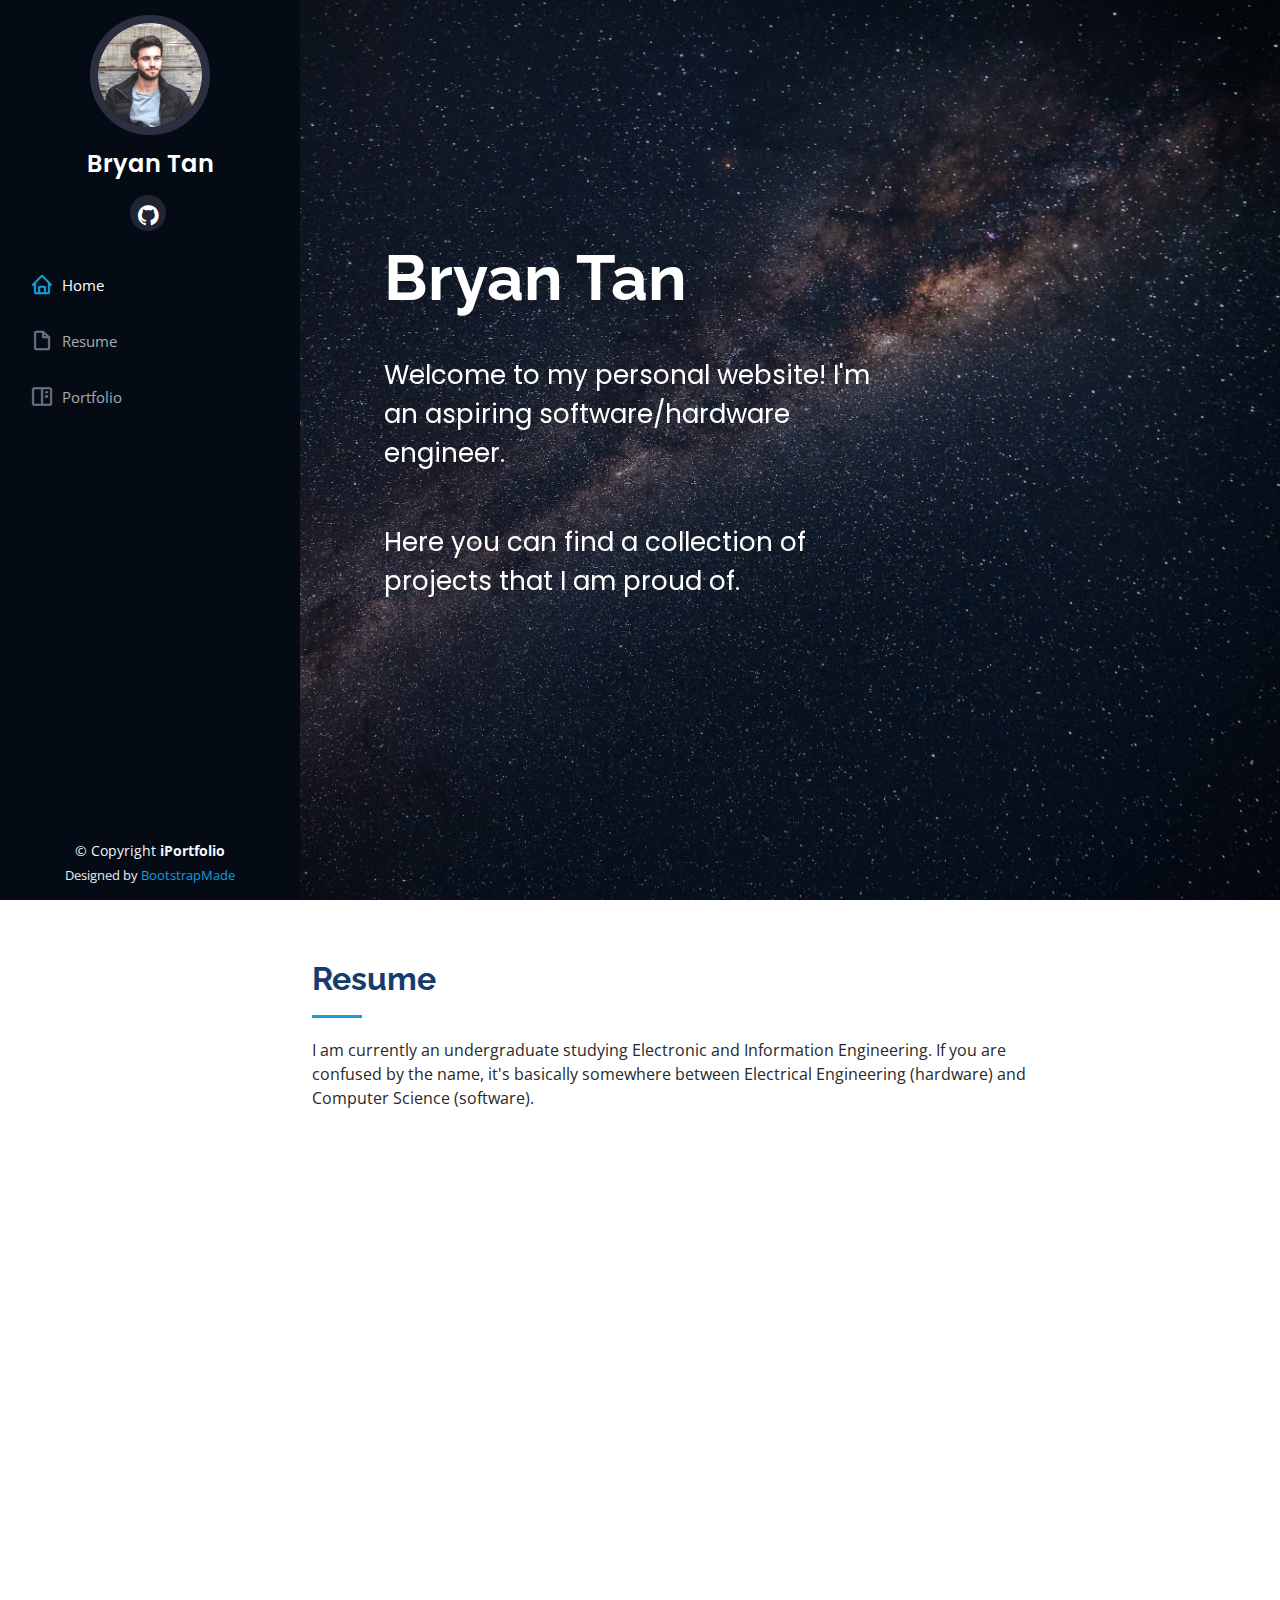
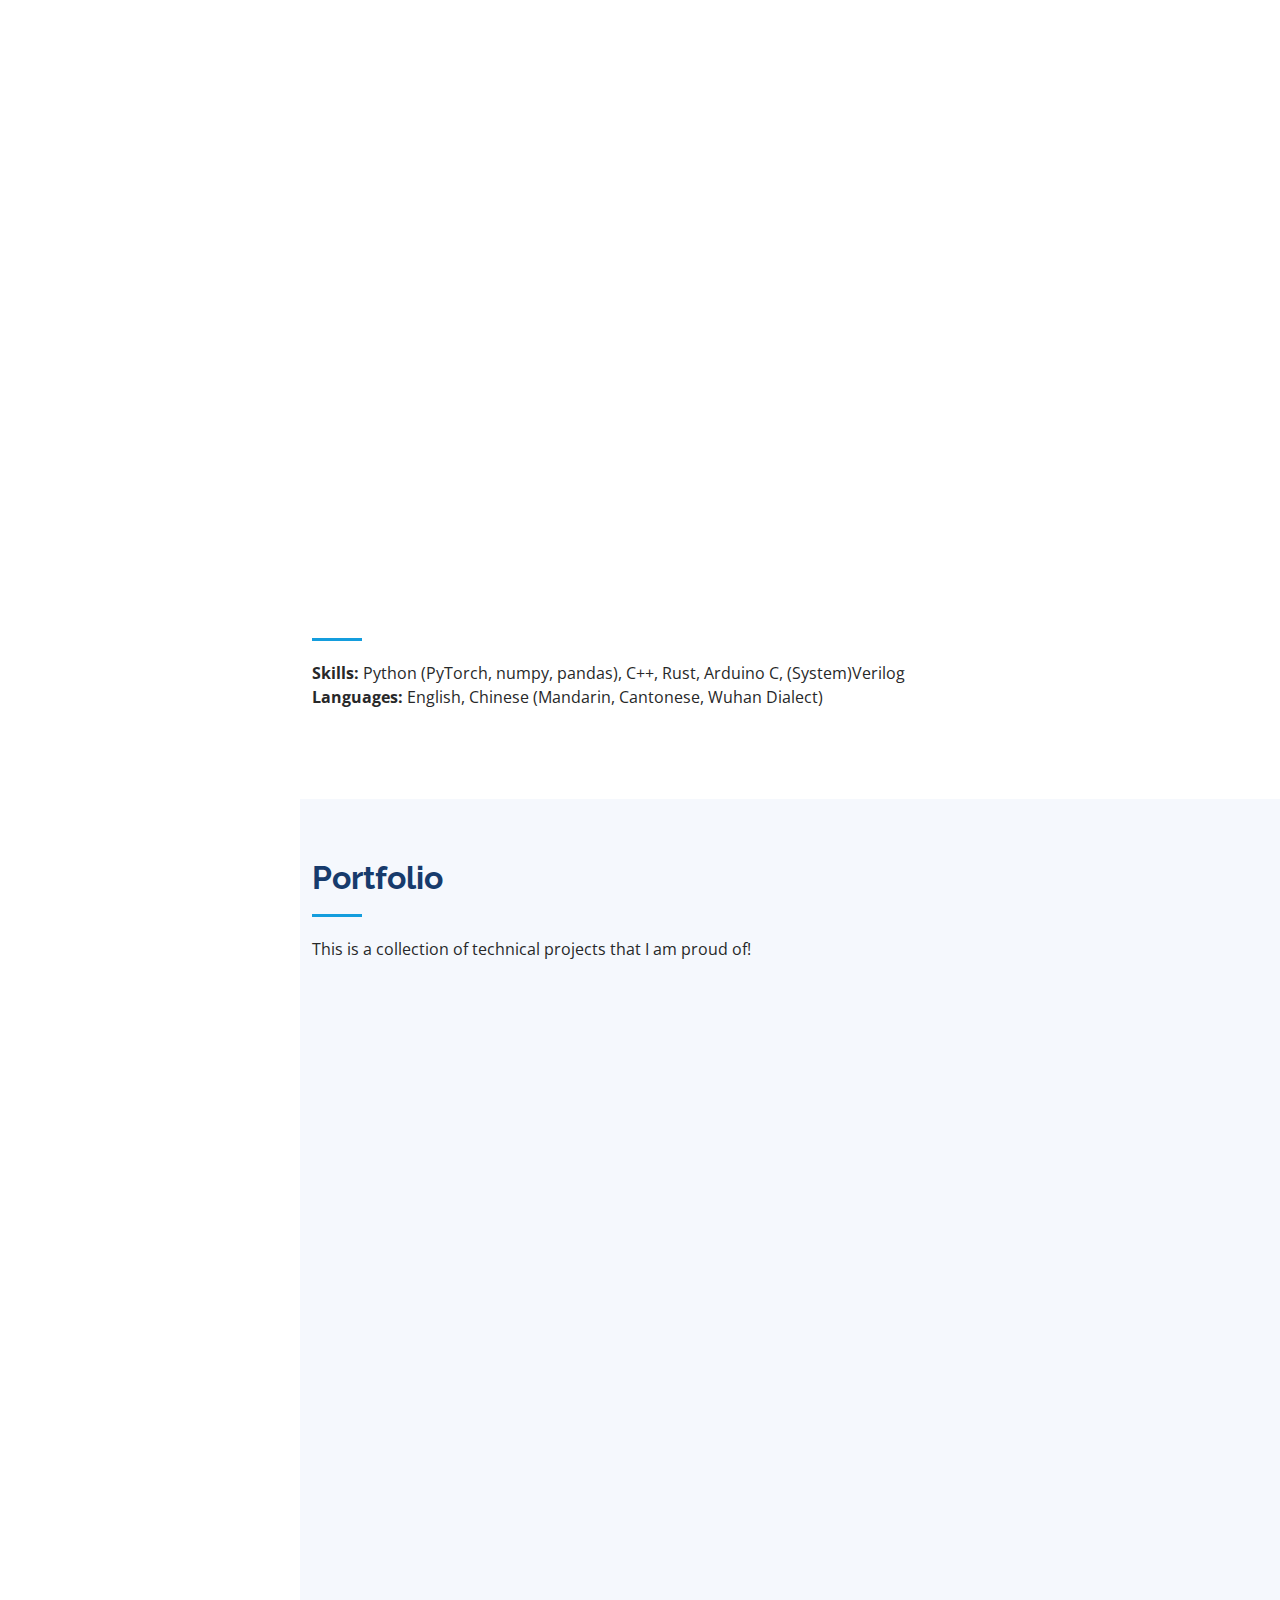
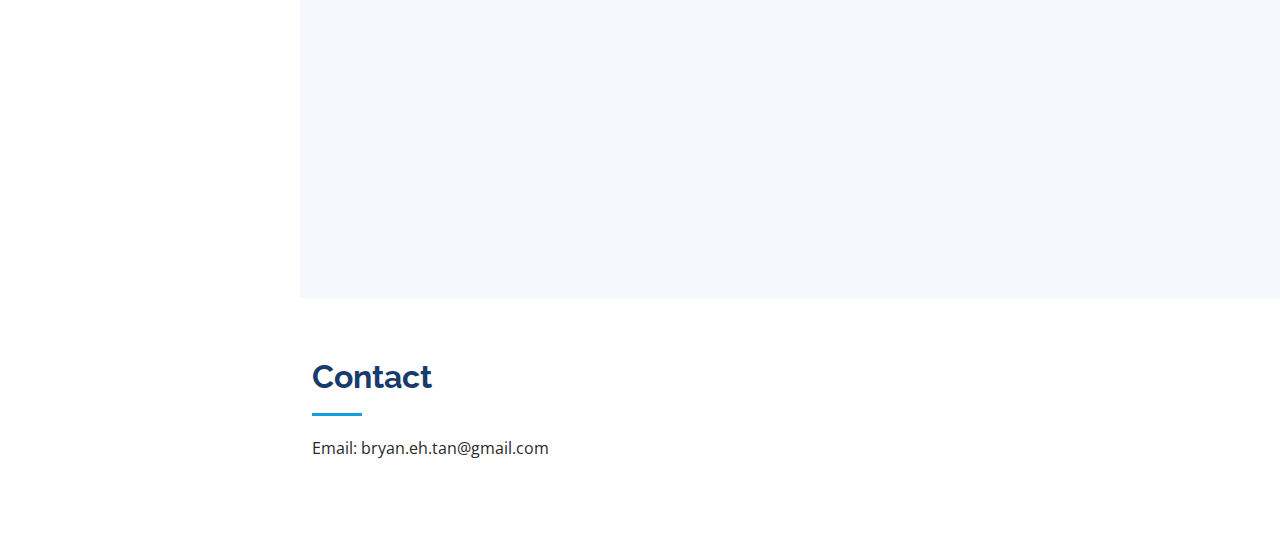
==== index.html @ 3ffadadb "add contacts section" ====
<!DOCTYPE html>
<html lang="en">

<head>
  <meta charset="utf-8">
  <meta content="width=device-width, initial-scale=1.0" name="viewport">

  <title>Bryan Tan</title>
  <meta content="" name="description">
  <meta content="" name="keywords">

  <!-- Favicons -->
  <link href="assets/img/favicon.png" rel="icon">
  <link href="assets/img/apple-touch-icon.png" rel="apple-touch-icon">

  <!-- Google Fonts -->
  <link href="https://fonts.googleapis.com/css?family=Open+Sans:300,300i,400,400i,600,600i,700,700i|Raleway:300,300i,400,400i,500,500i,600,600i,700,700i|Poppins:300,300i,400,400i,500,500i,600,600i,700,700i" rel="stylesheet">
  <link rel="stylesheet" href="https://cdnjs.cloudflare.com/ajax/libs/font-awesome/4.7.0/css/font-awesome.min.css">

  <!-- Vendor CSS Files -->
  <link href="assets/vendor/aos/aos.css" rel="stylesheet">
  <link href="assets/vendor/bootstrap/css/bootstrap.min.css" rel="stylesheet">
  <link href="assets/vendor/bootstrap-icons/bootstrap-icons.css" rel="stylesheet">
  <link href="assets/vendor/boxicons/css/boxicons.min.css" rel="stylesheet">
  <link href="assets/vendor/glightbox/css/glightbox.min.css" rel="stylesheet">
  <link href="assets/vendor/swiper/swiper-bundle.min.css" rel="stylesheet">

  <!-- Template Main CSS File -->
  <link href="assets/css/style.css" rel="stylesheet">

  <!-- =======================================================
  * Template Name: iPortfolio
  * Updated: Mar 10 2023 with Bootstrap v5.2.3
  * Template URL: https://bootstrapmade.com/iportfolio-bootstrap-portfolio-websites-template/
  * Author: BootstrapMade.com
  * License: https://bootstrapmade.com/license/
  ======================================================== -->
</head>

<body>

  <!-- ======= Mobile nav toggle button ======= -->
  <i class="bi bi-list mobile-nav-toggle d-xl-none"></i>

  <!-- ======= Header ======= -->
  <header id="header">
    <div class="d-flex flex-column">

      <div class="profile">
        <img src="assets/img/profile-img.jpg" alt="" class="img-fluid rounded-circle">
        <h1 class="text-light"><a href="index.html">Bryan Tan</a></h1>
        <div class="social-links mt-3 text-center">
          <a href="#" class="linkedin"><i class="fa fa-github" style="font-size:24px"></i></i></a>
        </div>
      </div>

      <nav id="navbar" class="nav-menu navbar">
        <ul>
          <li><a href="#hero" class="nav-link scrollto active"><i class="bx bx-home"></i> <span>Home</span></a></li>
          <!-- <li><a href="#about" class="nav-link scrollto"><i class="bx bx-user"></i> <span>About</span></a></li> -->
          <li><a href="#resume" class="nav-link scrollto"><i class="bx bx-file-blank"></i> <span>Resume</span></a></li>
          <li><a href="#portfolio" class="nav-link scrollto"><i class="bx bx-book-content"></i> <span>Portfolio</span></a></li>
          <!-- <li><a href="#services" class="nav-link scrollto"><i class="bx bx-server"></i> <span>Services</span></a></li>
          <li><a href="#contact" class="nav-link scrollto"><i class="bx bx-envelope"></i> <span>Contact</span></a></li> -->
        </ul>
      </nav><!-- .nav-menu -->
    </div>
  </header><!-- End Header -->

  <!-- ======= Hero Section ======= -->
  <section id="hero" class="d-flex flex-column justify-content-center align-items-center">
    <div class="hero-container hcont" data-aos="fade-in">
      <h1>Bryan Tan</h1>
      
      <p></p>
      <p>Welcome to my personal website! I'm an aspiring software/hardware engineer.</p>
      <p>Here you can find a collection of projects that I am proud of.</p>
    </div>
  </section><!-- End Hero -->

  <main id="main">

    <!-- ======= Resume Section ======= -->
    <section id="resume" class="resume">
      <div class="container">

        <div class="section-title">
          <h2>Resume</h2>
          <p>I am currently an undergraduate studying Electronic and Information Engineering. If you are confused by the name, it's basically somewhere between Electrical Engineering (hardware) and Computer Science (software).</p>
        </div>

        <div class="row">
          <div class="col-lg-6" data-aos="fade-up">
            <!-- <h3 class="resume-title">Summary</h3>
            <div class="resume-item pb-0">
              <h4>Bryan Tan</h4>
              <p><em>Innovative and deadline-driven Graphic Designer with 3+ years of experience designing and developing user-centered digital/print marketing material from initial concept to final, polished deliverable.</em></p>
              <ul>
                <li>Portland par 127,Orlando, FL</li>
                <li>(123) 456-7891</li>
                <li>alice.barkley@example.com</li>
              </ul>
            </div> -->

            <h3 class="resume-title">Education</h3>
            <div class="resume-item">
              <h4>Electronic and Information Engineering (MEng)</h4>
              <h5>Oct 2020 - Jun 2024</h5>
              <p><em>Imperial College London, UK</em></p>
              <p><b>Academic</b></p>
              <p>Top 5% of cohort in Year 1 and Year 2, recipient of Dean's List Award.</p>
              <p>I work as a teaching assistant for the following modules: Compilers, Intro to C++ and first year Mathematics</p>
              <p>Modules I enjoyed:</p>
              <ul>
                <li>Digital Systems Design - building custom hardware accelerators on FPGA</li>
                <li>Distributed Algorithms - implementing and modelling consensus algorithms</li>
                <li>Advanced Computer Architecture - topics include OOO execution, superscalar, GPU designs</li>
                <li>Intro to Machine Learning - the mathematical foundations of different ML models from linear regression to MLP</li>
                <li>Spanish, Japanese - beginner level courses</li>
              </ul>
              <p><b>Extracurricular</b></p>
              <p><u>Imperial Formula Racing:</u></p>
              <ul><li>writing microcontroller software for our Formula SAE Electric car</li></ul>
              <p><u>Imperial Investment Society:</u></p>
              <ul><li>researching and implementing systematic trading strategies</li></ul>
              <p><u>Imperial College Wind Band:</u>     I play the clarinet!</p>             
              <p><u>Imperial College Medic's Badminton Team:</u>     I play men's doubles!</p>
            </div>
          </div>
          <div class="col-lg-6" data-aos="fade-up" data-aos-delay="100">
            <h3 class="resume-title">Professional Experience</h3>
            <div class="resume-item">
              <h4>Full Stack Engineer</h4>
              <h5>Apr 2023 - Present</h5>
              <p><em>Terra Enabling Developers Ltd, London, UK</em></p>
              <p>I am currently completing a 6-month industrial placement at Terra  (YC W21) - a tech startup with the mission of powering applications using health and fitness data from wearable devices</p>
              <ul>
                <li>Optimising Bluetooth real-time streaming functionality of the <a href="https://docs.tryterra.co/docs/using-the-websocket-api">mobile SDK product line</a></li>
                <li>Revamping customer support system, using LLMs to analyse conversations and generate insights</li>
              </ul>
            </div>
            <div class="resume-item">
              <h4>Mathematical Hardware Intern</h4>
              <h5>Jun 2022 - Sept 2022</h5>
              <p><em>Intel Corp, California, USA</em></p>
              <p>Worked as part of the Numerical Systems Division - an internal research and design consultancy for computer arithmetic hardware.</p>
              <ul>
                <li>Researching techniques for <a href="https://arxiv.org/abs/2204.11478">Automated Datapath (RTL) Optimisation using e-graphs</a>, building on an internal tool</li>
                <li>Optimised term-rewriting algorithm – selectively apply rewrites using heuristics to limit design space exploration, enabling larger designs to be optimised before timing out</li>
                <li>Devised a novel way to generate the ‘closest’ design between two functionally equivalent RTLs using e-graphs, assisted in formal verification problems deemed inconclusive by vendor tools</li>
                <li>There is a planned publication and patent application for the last project!</li>
              </ul>
            </div>
          </div>
        </div>
        <div class="section-title">
          <h2></h2>
          <p><b>Skills:</b> Python (PyTorch, numpy, pandas), C++, Rust, Arduino C, (System)Verilog</p>
          <p> </p>
          <p><b>Languages:</b> English, Chinese (Mandarin, Cantonese, Wuhan Dialect)</p>
        </div>

      </div>
    </section><!-- End Resume Section -->

    <!-- ======= Portfolio Section ======= -->
    <section id="portfolio" class="portfolio section-bg">
      <div class="container">

        <div class="section-title">
          <h2>Portfolio</h2>
          <p>This is a collection of technical projects that I am proud of!</p>
        </div>

        <div class="row" data-aos="fade-up">
          <div class="col-lg-12 d-flex justify-content-center">
            <ul id="portfolio-flters">
              <li data-filter="*" class="filter-active">All</li>
              <li data-filter=".filter-app">Software</li>
              <li data-filter=".filter-card">Hardware</li>
              <li data-filter=".filter-web">ML</li>
            </ul>
          </div>
        </div>

        <div class="row portfolio-container" data-aos="fade-up" data-aos-delay="100">

          <div class="col-lg-4 col-md-6 portfolio-item filter-app">
            <div class="portfolio-wrap">
              <img src="assets/img/portfolio/portfolio-1.webp" class="img-fluid" alt="">
              <div class="portfolio-links">
                <a href="portfolio-details.html" title="More Details"><i class="bx bx-link"></i></a>
              </div>
            </div>
          </div>

          <div class="col-lg-4 col-md-6 portfolio-item filter-web">
            <div class="portfolio-wrap">
              <img src="assets/img/portfolio/portfolio-2.jpg" class="img-fluid" alt="">
              <div class="portfolio-links">
                <a href="assets/img/portfolio/portfolio-2.jpg" data-gallery="portfolioGallery" class="portfolio-lightbox" title="Web 3"><i class="bx bx-plus"></i></a>
                <a href="portfolio-details.html" title="More Details"><i class="bx bx-link"></i></a>
              </div>
            </div>
          </div>

          <div class="col-lg-4 col-md-6 portfolio-item filter-app">
            <div class="portfolio-wrap">
              <img src="assets/img/portfolio/portfolio-3.jpg" class="img-fluid" alt="">
              <div class="portfolio-links">
                <a href="assets/img/portfolio/portfolio-3.jpg" data-gallery="portfolioGallery" class="portfolio-lightbox" title="App 2"><i class="bx bx-plus"></i></a>
                <a href="portfolio-details.html" title="More Details"><i class="bx bx-link"></i></a>
              </div>
            </div>
          </div>

          <div class="col-lg-4 col-md-6 portfolio-item filter-card">
            <div class="portfolio-wrap">
              <img src="assets/img/portfolio/portfolio-4.jpg" class="img-fluid" alt="">
              <div class="portfolio-links">
                <a href="assets/img/portfolio/portfolio-4.jpg" data-gallery="portfolioGallery" class="portfolio-lightbox" title="Card 2"><i class="bx bx-plus"></i></a>
                <a href="portfolio-details.html" title="More Details"><i class="bx bx-link"></i></a>
              </div>
            </div>
          </div>

          <div class="col-lg-4 col-md-6 portfolio-item filter-web">
            <div class="portfolio-wrap">
              <img src="assets/img/portfolio/portfolio-5.jpg" class="img-fluid" alt="">
              <div class="portfolio-links">
                <a href="assets/img/portfolio/portfolio-5.jpg" data-gallery="portfolioGallery" class="portfolio-lightbox" title="Web 2"><i class="bx bx-plus"></i></a>
                <a href="portfolio-details.html" title="More Details"><i class="bx bx-link"></i></a>
              </div>
            </div>
          </div>

          <div class="col-lg-4 col-md-6 portfolio-item filter-app">
            <div class="portfolio-wrap">
              <img src="assets/img/portfolio/portfolio-6.jpg" class="img-fluid" alt="">
              <div class="portfolio-links">
                <a href="assets/img/portfolio/portfolio-6.jpg" data-gallery="portfolioGallery" class="portfolio-lightbox" title="App 3"><i class="bx bx-plus"></i></a>
                <a href="portfolio-details.html" title="More Details"><i class="bx bx-link"></i></a>
              </div>
            </div>
          </div>

          <div class="col-lg-4 col-md-6 portfolio-item filter-card">
            <div class="portfolio-wrap">
              <img src="assets/img/portfolio/portfolio-7.jpg" class="img-fluid" alt="">
              <div class="portfolio-links">
                <a href="assets/img/portfolio/portfolio-7.jpg" data-gallery="portfolioGallery" class="portfolio-lightbox" title="Card 1"><i class="bx bx-plus"></i></a>
                <a href="portfolio-details.html" title="More Details"><i class="bx bx-link"></i></a>
              </div>
            </div>
          </div>

          <div class="col-lg-4 col-md-6 portfolio-item filter-card">
            <div class="portfolio-wrap">
              <img src="assets/img/portfolio/portfolio-8.jpg" class="img-fluid" alt="">
              <div class="portfolio-links">
                <a href="assets/img/portfolio/portfolio-8.jpg" data-gallery="portfolioGallery" class="portfolio-lightbox" title="Card 3"><i class="bx bx-plus"></i></a>
                <a href="portfolio-details.html" title="More Details"><i class="bx bx-link"></i></a>
              </div>
            </div>
          </div>

          <div class="col-lg-4 col-md-6 portfolio-item filter-web">
            <div class="portfolio-wrap">
              <img src="assets/img/portfolio/portfolio-9.jpg" class="img-fluid" alt="">
              <div class="portfolio-links">
                <a href="assets/img/portfolio/portfolio-9.jpg" data-gallery="portfolioGallery" class="portfolio-lightbox" title="Web 3"><i class="bx bx-plus"></i></a>
                <a href="portfolio-details.html" title="More Details"><i class="bx bx-link"></i></a>
              </div>
            </div>
          </div>

        </div>

      </div>
    </section><!-- End Portfolio Section -->

    <!-- ======= Resume Section ======= -->
    <section id="resume" class="resume">
      <div class="container">

        <div class="section-title">
          <h2>Contact</h2>
          <p>Email: bryan.eh.tan@gmail.com</p>
        </div>

      </div>
    </section><!-- End Resume Section -->

  <!-- ======= Footer ======= -->
  <footer id="footer">
    <div class="container">
      <div class="copyright">
        &copy; Copyright <strong><span>iPortfolio</span></strong>
      </div>
      <div class="credits">
        <!-- All the links in the footer should remain intact. -->
        <!-- You can delete the links only if you purchased the pro version. -->
        <!-- Licensing information: https://bootstrapmade.com/license/ -->
        <!-- Purchase the pro version with working PHP/AJAX contact form: https://bootstrapmade.com/iportfolio-bootstrap-portfolio-websites-template/ -->
        Designed by <a href="https://bootstrapmade.com/">BootstrapMade</a>
      </div>
    </div>
  </footer><!-- End  Footer -->

  <a href="#" class="back-to-top d-flex align-items-center justify-content-center"><i class="bi bi-arrow-up-short"></i></a>

  <!-- Vendor JS Files -->
  <script src="assets/vendor/purecounter/purecounter_vanilla.js"></script>
  <script src="assets/vendor/aos/aos.js"></script>
  <script src="assets/vendor/bootstrap/js/bootstrap.bundle.min.js"></script>
  <script src="assets/vendor/glightbox/js/glightbox.min.js"></script>
  <script src="assets/vendor/isotope-layout/isotope.pkgd.min.js"></script>
  <script src="assets/vendor/swiper/swiper-bundle.min.js"></script>
  <script src="assets/vendor/typed.js/typed.min.js"></script>
  <script src="assets/vendor/waypoints/noframework.waypoints.js"></script>
  <script src="assets/vendor/php-email-form/validate.js"></script>

  <!-- Template Main JS File -->
  <script src="assets/js/main.js"></script>

</body>

</html>
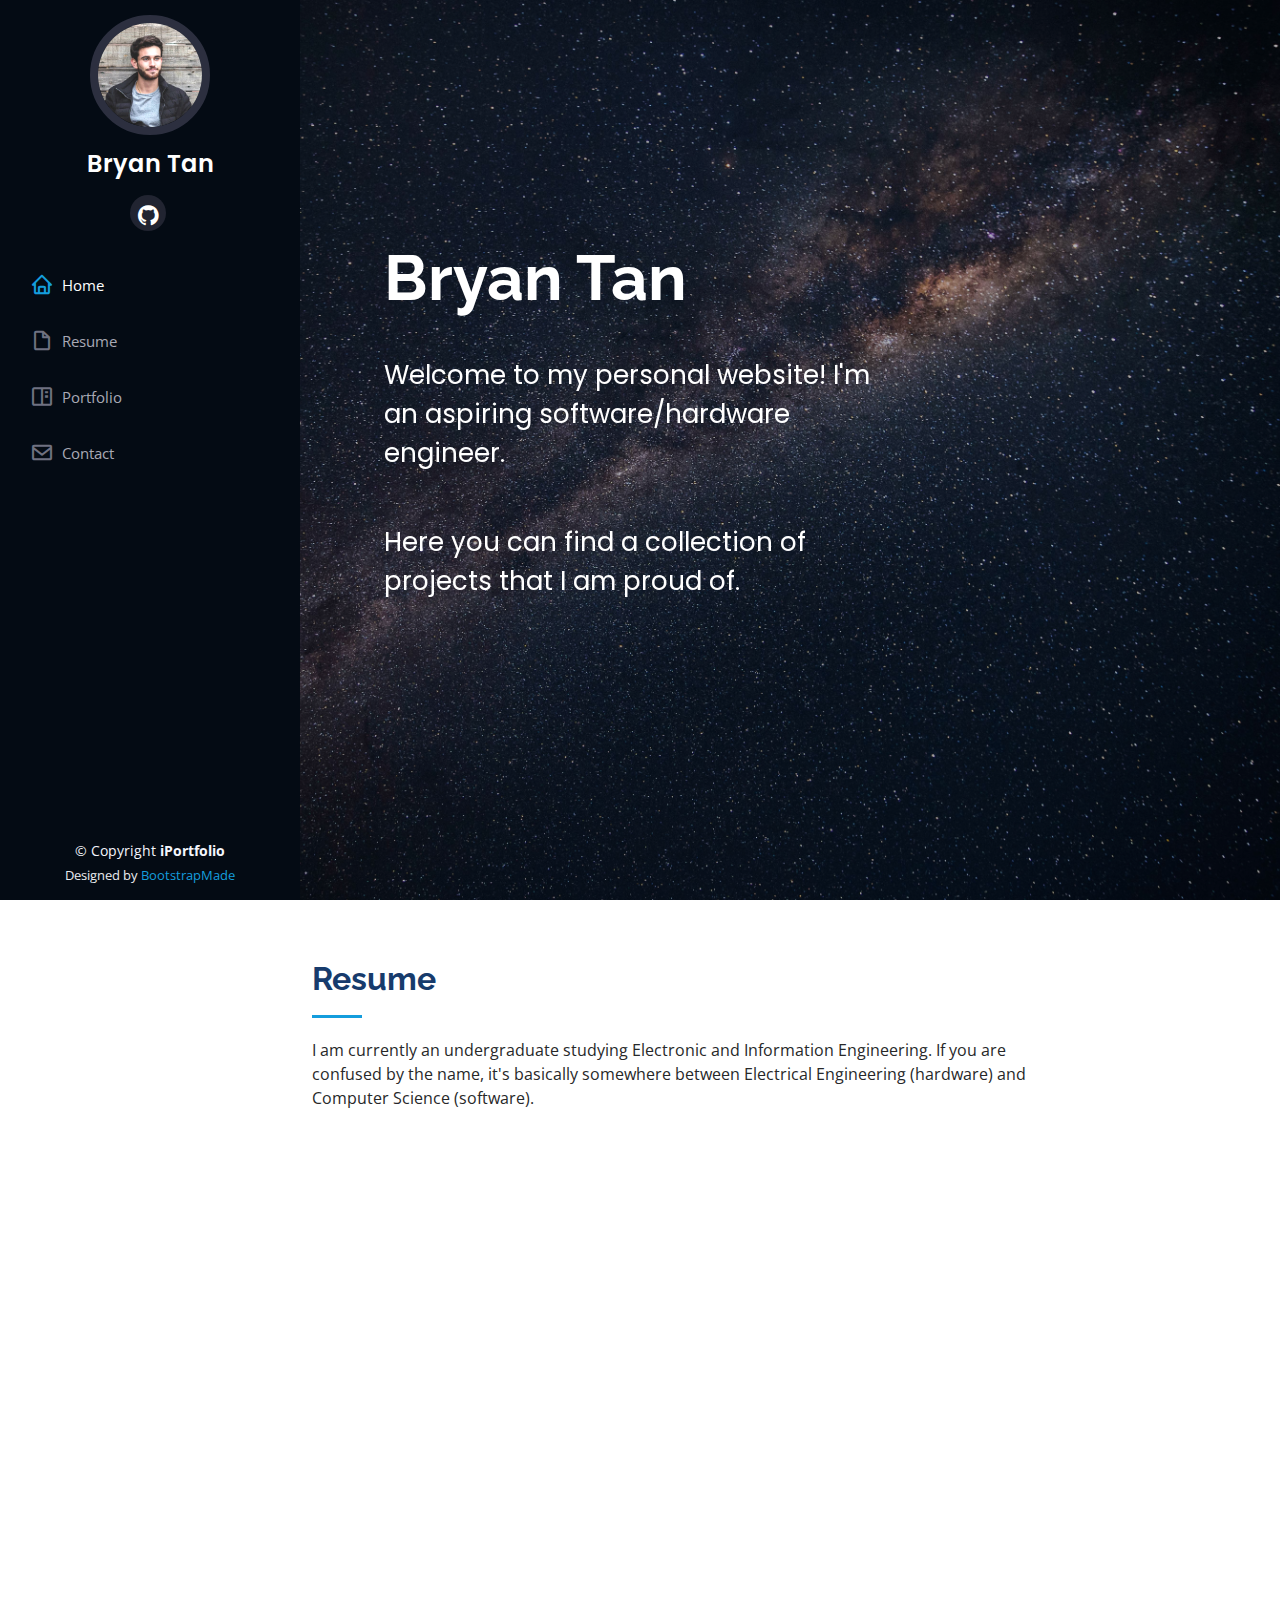
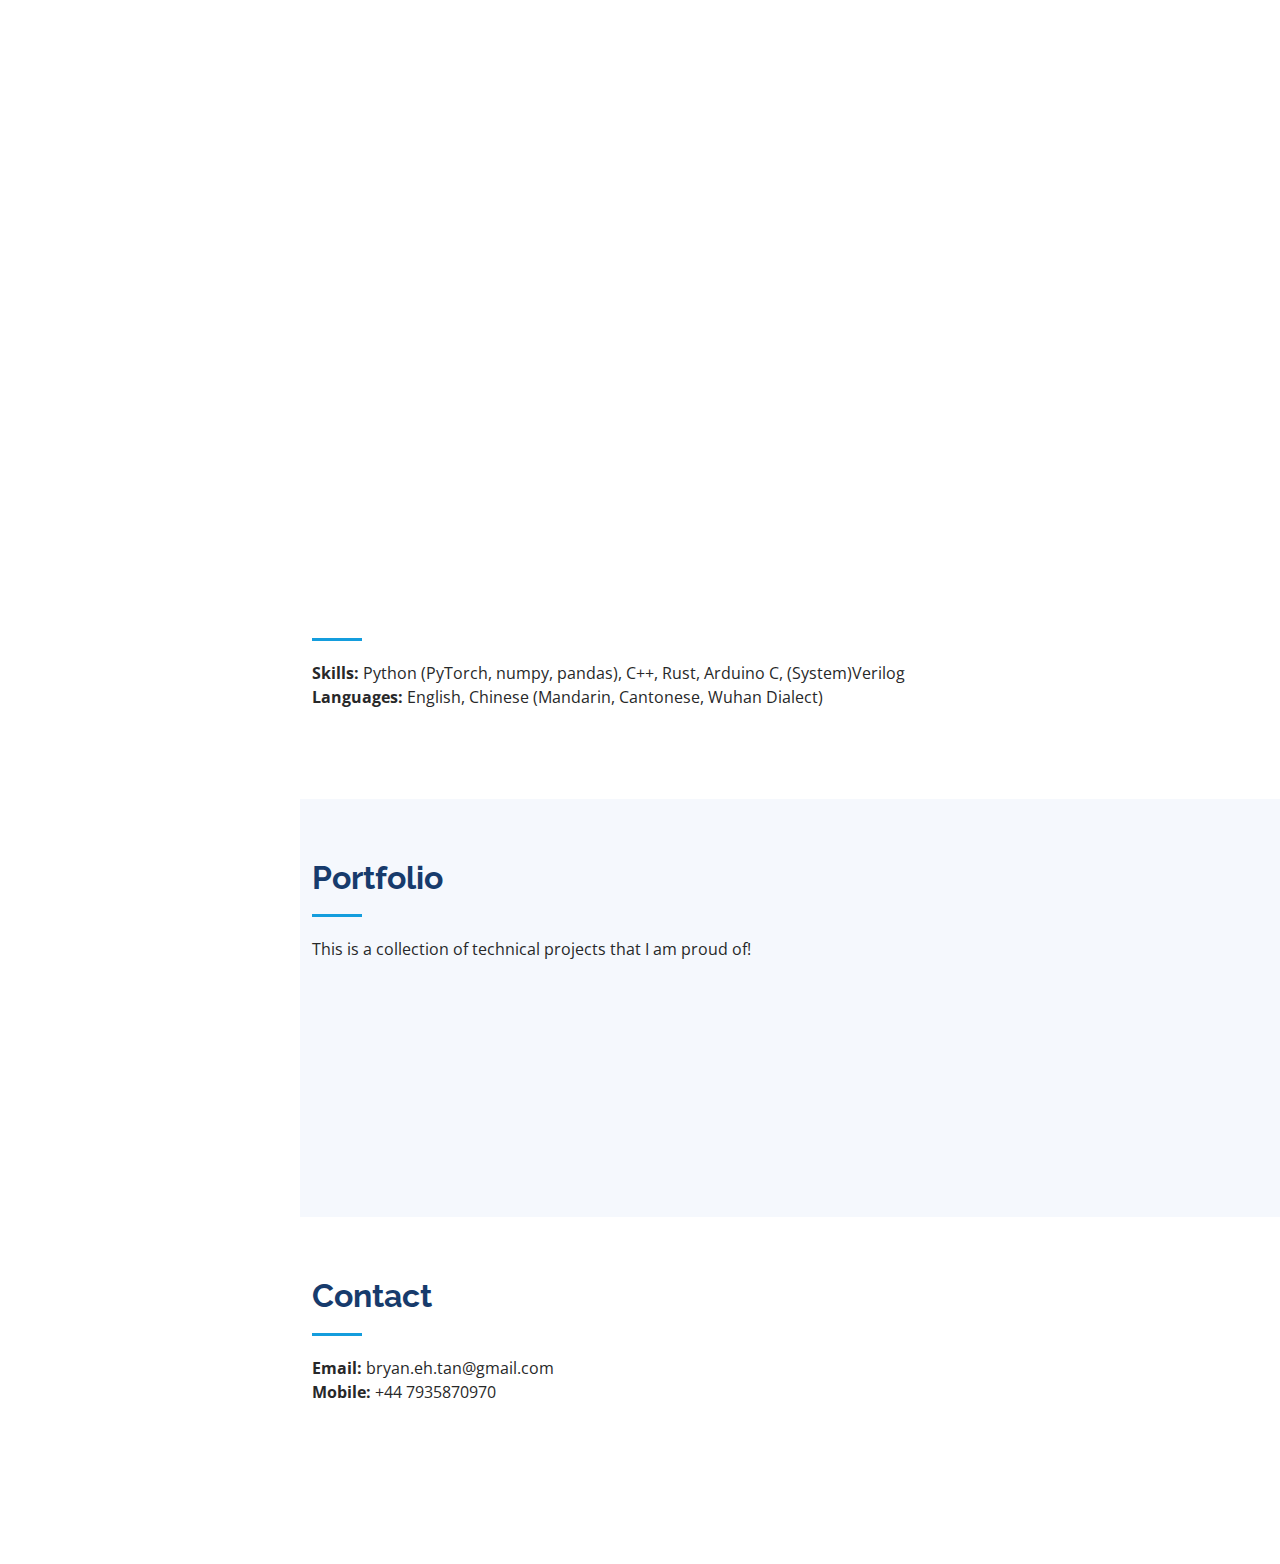
==== commit e44157bf: "added github repo cards" ====
--- a/index.html
+++ b/index.html
@@ -60,8 +60,8 @@
           <!-- <li><a href="#about" class="nav-link scrollto"><i class="bx bx-user"></i> <span>About</span></a></li> -->
           <li><a href="#resume" class="nav-link scrollto"><i class="bx bx-file-blank"></i> <span>Resume</span></a></li>
           <li><a href="#portfolio" class="nav-link scrollto"><i class="bx bx-book-content"></i> <span>Portfolio</span></a></li>
-          <!-- <li><a href="#services" class="nav-link scrollto"><i class="bx bx-server"></i> <span>Services</span></a></li>
-          <li><a href="#contact" class="nav-link scrollto"><i class="bx bx-envelope"></i> <span>Contact</span></a></li> -->
+          <!-- <li><a href="#services" class="nav-link scrollto"><i class="bx bx-server"></i> <span>Services</span></a></li> -->
+          <li><a href="#contact" class="nav-link scrollto"><i class="bx bx-envelope"></i> <span>Contact</span></a></li>
         </ul>
       </nav><!-- .nav-menu -->
     </div>
@@ -187,90 +187,49 @@
 
           <div class="col-lg-4 col-md-6 portfolio-item filter-app">
             <div class="portfolio-wrap">
-              <img src="assets/img/portfolio/portfolio-1.webp" class="img-fluid" alt="">
-              <div class="portfolio-links">
-                <a href="portfolio-details.html" title="More Details"><i class="bx bx-link"></i></a>
-              </div>
-            </div>
-          </div>
-
+              <div class="repo-card" data-repo="bet20ICL/interpreters-c-compiler"></div>
+            </div>
+          </div>
+
+          <div class="col-lg-4 col-md-6 portfolio-item filter-app">
+            <div class="portfolio-wrap">
+              <div class="repo-card" data-repo="bet20ICL/Design-Project"></div>
+            </div>
+          </div>
+
+          <div class="col-lg-4 col-md-6 portfolio-item filter-app">
+            <div class="portfolio-wrap">
+              <div class="repo-card" data-repo="bet20ICL/issie-ui-upgrade"></div>
+            </div>
+          </div>
+
+          <div class="col-lg-4 col-md-6 portfolio-item filter-app">
+            <div class="portfolio-wrap">
+              <div class="repo-card" data-repo="bet20ICL/ddz"></div>
+            </div>
+          </div>
+          
           <div class="col-lg-4 col-md-6 portfolio-item filter-web">
             <div class="portfolio-wrap">
-              <img src="assets/img/portfolio/portfolio-2.jpg" class="img-fluid" alt="">
-              <div class="portfolio-links">
-                <a href="assets/img/portfolio/portfolio-2.jpg" data-gallery="portfolioGallery" class="portfolio-lightbox" title="Web 3"><i class="bx bx-plus"></i></a>
-                <a href="portfolio-details.html" title="More Details"><i class="bx bx-link"></i></a>
-              </div>
-            </div>
-          </div>
-
-          <div class="col-lg-4 col-md-6 portfolio-item filter-app">
-            <div class="portfolio-wrap">
-              <img src="assets/img/portfolio/portfolio-3.jpg" class="img-fluid" alt="">
-              <div class="portfolio-links">
-                <a href="assets/img/portfolio/portfolio-3.jpg" data-gallery="portfolioGallery" class="portfolio-lightbox" title="App 2"><i class="bx bx-plus"></i></a>
-                <a href="portfolio-details.html" title="More Details"><i class="bx bx-link"></i></a>
-              </div>
+              <div class="repo-card" data-repo="bet20ICL/cosine_CORDIC_accelerator"></div>
+            </div>
+          </div>
+
+          <div class="col-lg-4 col-md-6 portfolio-item filter-web">
+            <div class="portfolio-wrap">
+              <div class="repo-card" data-repo="bet20ICL/mips-core"></div>
             </div>
           </div>
 
           <div class="col-lg-4 col-md-6 portfolio-item filter-card">
             <div class="portfolio-wrap">
-              <img src="assets/img/portfolio/portfolio-4.jpg" class="img-fluid" alt="">
-              <div class="portfolio-links">
-                <a href="assets/img/portfolio/portfolio-4.jpg" data-gallery="portfolioGallery" class="portfolio-lightbox" title="Card 2"><i class="bx bx-plus"></i></a>
-                <a href="portfolio-details.html" title="More Details"><i class="bx bx-link"></i></a>
-              </div>
-            </div>
-          </div>
-
-          <div class="col-lg-4 col-md-6 portfolio-item filter-web">
-            <div class="portfolio-wrap">
-              <img src="assets/img/portfolio/portfolio-5.jpg" class="img-fluid" alt="">
-              <div class="portfolio-links">
-                <a href="assets/img/portfolio/portfolio-5.jpg" data-gallery="portfolioGallery" class="portfolio-lightbox" title="Web 2"><i class="bx bx-plus"></i></a>
-                <a href="portfolio-details.html" title="More Details"><i class="bx bx-link"></i></a>
-              </div>
-            </div>
-          </div>
-
-          <div class="col-lg-4 col-md-6 portfolio-item filter-app">
-            <div class="portfolio-wrap">
-              <img src="assets/img/portfolio/portfolio-6.jpg" class="img-fluid" alt="">
-              <div class="portfolio-links">
-                <a href="assets/img/portfolio/portfolio-6.jpg" data-gallery="portfolioGallery" class="portfolio-lightbox" title="App 3"><i class="bx bx-plus"></i></a>
-                <a href="portfolio-details.html" title="More Details"><i class="bx bx-link"></i></a>
-              </div>
+              <div class="repo-card" data-repo="dharmilshah99/DecisionTreeCoursework"></div>
             </div>
           </div>
 
           <div class="col-lg-4 col-md-6 portfolio-item filter-card">
             <div class="portfolio-wrap">
-              <img src="assets/img/portfolio/portfolio-7.jpg" class="img-fluid" alt="">
-              <div class="portfolio-links">
-                <a href="assets/img/portfolio/portfolio-7.jpg" data-gallery="portfolioGallery" class="portfolio-lightbox" title="Card 1"><i class="bx bx-plus"></i></a>
-                <a href="portfolio-details.html" title="More Details"><i class="bx bx-link"></i></a>
-              </div>
-            </div>
-          </div>
-
-          <div class="col-lg-4 col-md-6 portfolio-item filter-card">
-            <div class="portfolio-wrap">
-              <img src="assets/img/portfolio/portfolio-8.jpg" class="img-fluid" alt="">
-              <div class="portfolio-links">
-                <a href="assets/img/portfolio/portfolio-8.jpg" data-gallery="portfolioGallery" class="portfolio-lightbox" title="Card 3"><i class="bx bx-plus"></i></a>
-                <a href="portfolio-details.html" title="More Details"><i class="bx bx-link"></i></a>
-              </div>
-            </div>
-          </div>
-
-          <div class="col-lg-4 col-md-6 portfolio-item filter-web">
-            <div class="portfolio-wrap">
-              <img src="assets/img/portfolio/portfolio-9.jpg" class="img-fluid" alt="">
-              <div class="portfolio-links">
-                <a href="assets/img/portfolio/portfolio-9.jpg" data-gallery="portfolioGallery" class="portfolio-lightbox" title="Web 3"><i class="bx bx-plus"></i></a>
-                <a href="portfolio-details.html" title="More Details"><i class="bx bx-link"></i></a>
-              </div>
+              <div class="repo-card" data-repo="bet20ICL/Genetic-Blotto"></div>
             </div>
           </div>
 
@@ -279,17 +238,18 @@
       </div>
     </section><!-- End Portfolio Section -->
 
-    <!-- ======= Resume Section ======= -->
-    <section id="resume" class="resume">
+    <!-- ======= Contact Section ======= -->
+    <section id="contact" class="contact">
       <div class="container">
 
         <div class="section-title">
           <h2>Contact</h2>
-          <p>Email: bryan.eh.tan@gmail.com</p>
-        </div>
-
-      </div>
-    </section><!-- End Resume Section -->
+          <p><b>Email:</b> bryan.eh.tan@gmail.com</p>
+          <p><b>Mobile:</b> +44 7935870970</p>
+        </div>
+
+      </div>
+    </section><!-- End Contact Section -->
 
   <!-- ======= Footer ======= -->
   <footer id="footer">
@@ -323,6 +283,9 @@
   <!-- Template Main JS File -->
   <script src="assets/js/main.js"></script>
 
+
+  <script src="https://tarptaeya.github.io/repo-card/repo-card.js"></script>
+
 </body>
 
 </html>--- a/assets/css/style.css
+++ b/assets/css/style.css
@@ -557,13 +557,13 @@
 }
 
 .portfolio .portfolio-wrap {
-  transition: 0.3s;
+  /* transition: 0.3s; */
   position: relative;
   overflow: hidden;
   z-index: 1;
 }
 
-.portfolio .portfolio-wrap::before {
+/* .portfolio .portfolio-wrap::before {
   content: "";
   background: rgba(255, 255, 255, 0.5);
   position: absolute;
@@ -574,7 +574,7 @@
   transition: all ease-in-out 0.3s;
   z-index: 2;
   opacity: 0;
-}
+} */
 
 .portfolio .portfolio-wrap .portfolio-links {
   opacity: 1;
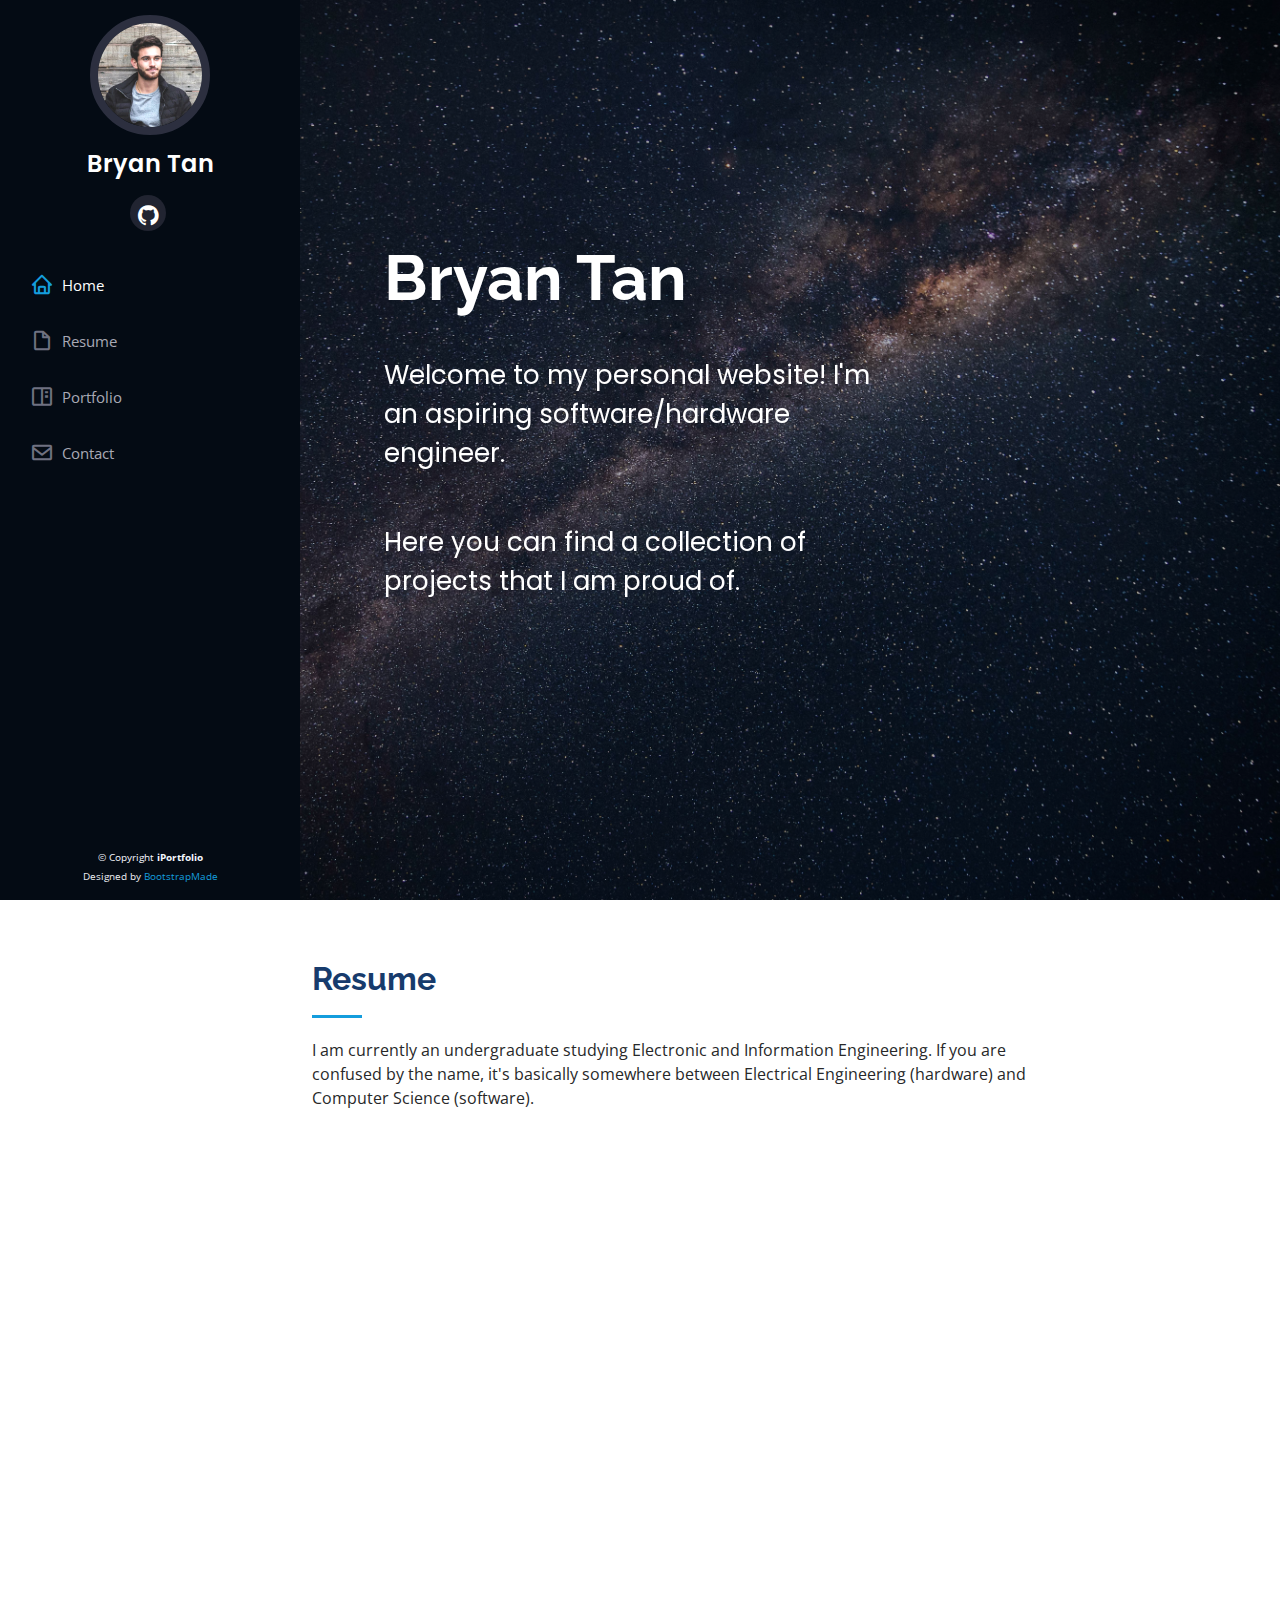
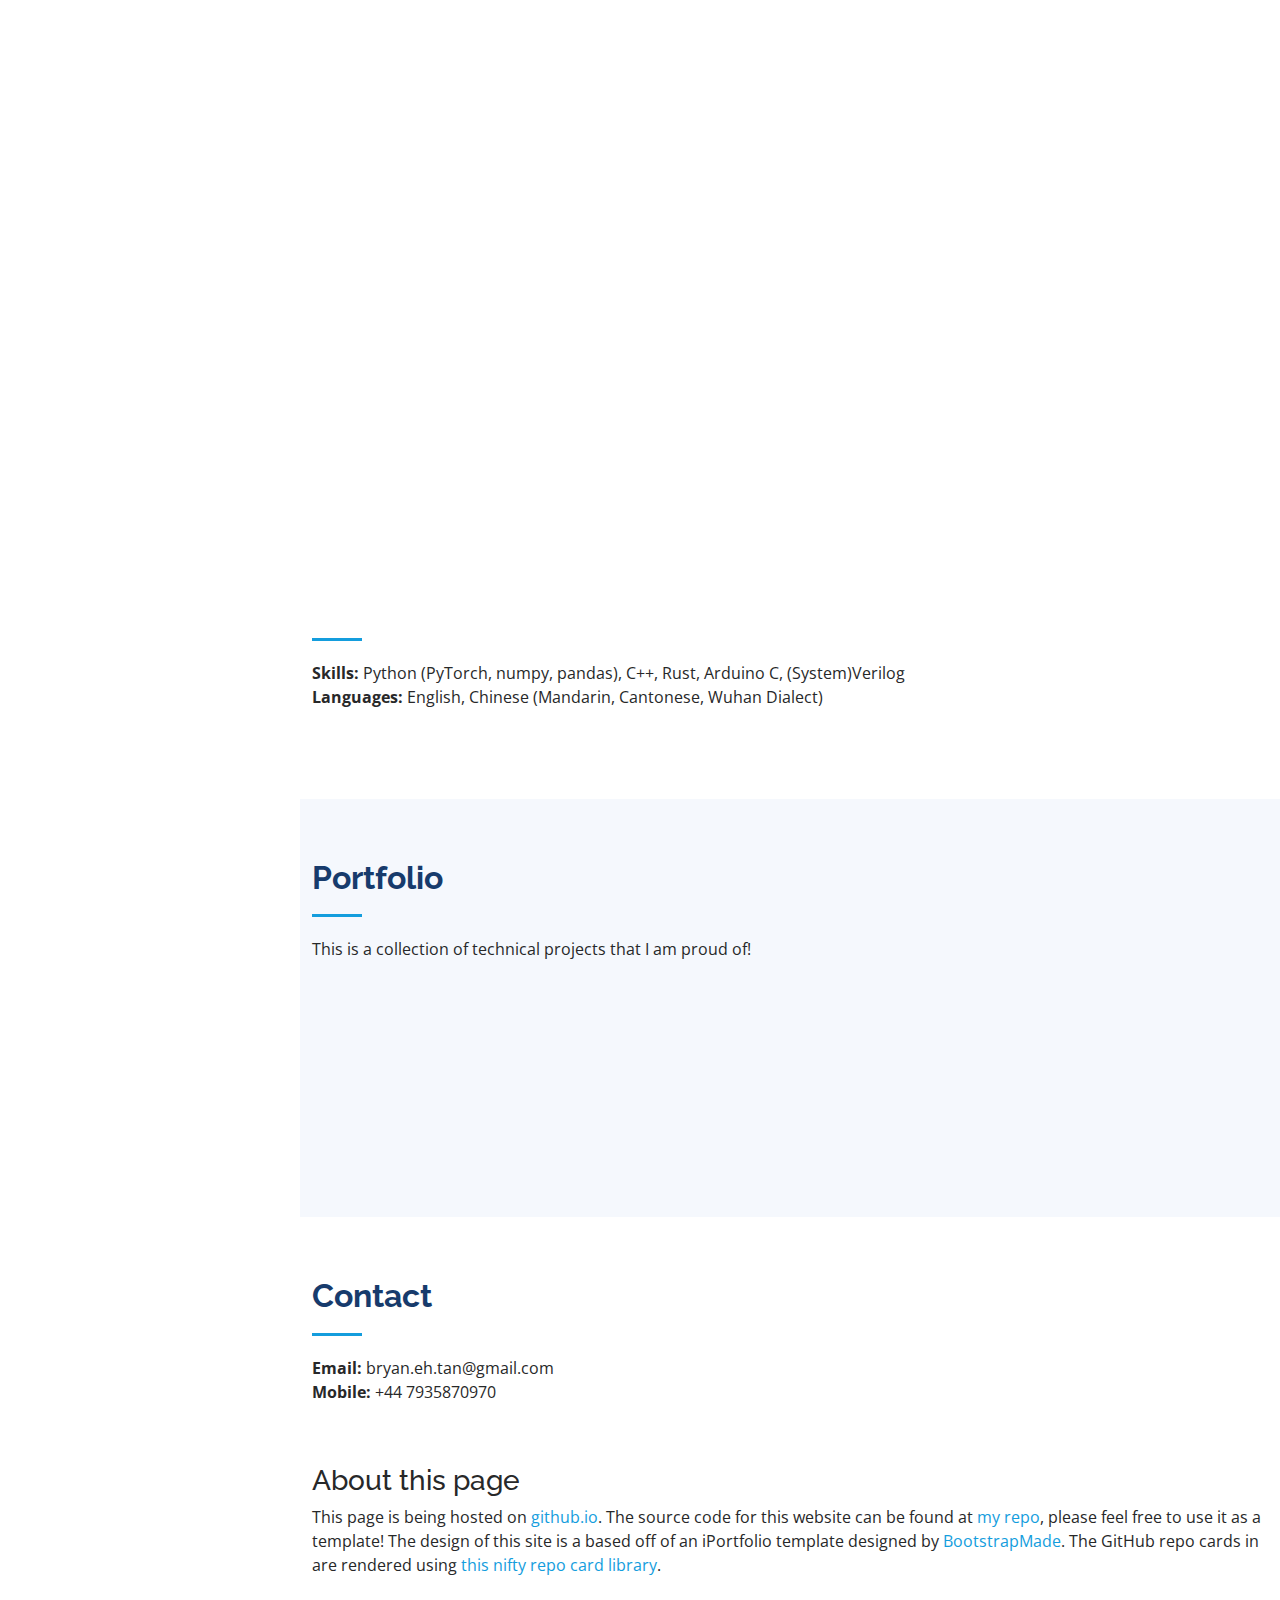
==== commit be325029: "added about section" ====
--- a/index.html
+++ b/index.html
@@ -186,49 +186,49 @@
         <div class="row portfolio-container" data-aos="fade-up" data-aos-delay="100">
 
           <div class="col-lg-4 col-md-6 portfolio-item filter-app">
-            <div class="portfolio-wrap">
+            <div class="port-wrap-custom">
               <div class="repo-card" data-repo="bet20ICL/interpreters-c-compiler"></div>
             </div>
           </div>
 
           <div class="col-lg-4 col-md-6 portfolio-item filter-app">
-            <div class="portfolio-wrap">
+            <div class="port-wrap-custom">
               <div class="repo-card" data-repo="bet20ICL/Design-Project"></div>
             </div>
           </div>
 
           <div class="col-lg-4 col-md-6 portfolio-item filter-app">
-            <div class="portfolio-wrap">
+            <div class="port-wrap-custom">
               <div class="repo-card" data-repo="bet20ICL/issie-ui-upgrade"></div>
             </div>
           </div>
 
           <div class="col-lg-4 col-md-6 portfolio-item filter-app">
-            <div class="portfolio-wrap">
+            <div class="port-wrap-custom">
               <div class="repo-card" data-repo="bet20ICL/ddz"></div>
             </div>
           </div>
           
+          <div class="col-lg-4 col-md-6 portfolio-item filter-card">
+            <div class="port-wrap-custom">
+              <div class="repo-card" data-repo="bet20ICL/cosine_CORDIC_accelerator"></div>
+            </div>
+          </div>
+
+          <div class="col-lg-4 col-md-6 portfolio-item filter-card">
+            <div class="port-wrap-custom">
+              <div class="repo-card" data-repo="bet20ICL/mips-core"></div>
+            </div>
+          </div>
+
           <div class="col-lg-4 col-md-6 portfolio-item filter-web">
-            <div class="portfolio-wrap">
-              <div class="repo-card" data-repo="bet20ICL/cosine_CORDIC_accelerator"></div>
+            <div class="port-wrap-custom">
+              <div class="repo-card" data-repo="dharmilshah99/DecisionTreeCoursework"></div>
             </div>
           </div>
 
           <div class="col-lg-4 col-md-6 portfolio-item filter-web">
-            <div class="portfolio-wrap">
-              <div class="repo-card" data-repo="bet20ICL/mips-core"></div>
-            </div>
-          </div>
-
-          <div class="col-lg-4 col-md-6 portfolio-item filter-card">
-            <div class="portfolio-wrap">
-              <div class="repo-card" data-repo="dharmilshah99/DecisionTreeCoursework"></div>
-            </div>
-          </div>
-
-          <div class="col-lg-4 col-md-6 portfolio-item filter-card">
-            <div class="portfolio-wrap">
+            <div class="port-wrap-custom">
               <div class="repo-card" data-repo="bet20ICL/Genetic-Blotto"></div>
             </div>
           </div>
@@ -248,16 +248,25 @@
           <p><b>Mobile:</b> +44 7935870970</p>
         </div>
 
+        <div class="section-title"></div>
+
+        <h3>About this page</h3>
+          <p>
+            This page is being hosted on <a href="https://docs.github.com/en/pages/getting-started-with-github-pages/about-github-pages">github.io</a>. 
+            The source code for this website can be found at <a href="https://github.com/bet20ICL/bet20ICL.github.io">my repo</a>, please feel free to use it as a template!
+            The design of this site is a based off of an iPortfolio template designed by <a href="https://bootstrapmade.com/">BootstrapMade</a>. 
+            The GitHub repo cards in are rendered using <a href="https://github.com/tarptaeya/repo-card">this nifty repo card library</a>.
+          </p>
       </div>
     </section><!-- End Contact Section -->
 
   <!-- ======= Footer ======= -->
   <footer id="footer">
     <div class="container">
-      <div class="copyright">
+      <div style="font-size: 0.7em;" class="copyright">
         &copy; Copyright <strong><span>iPortfolio</span></strong>
       </div>
-      <div class="credits">
+      <div style="font-size: 0.7em;"class="credits">
         <!-- All the links in the footer should remain intact. -->
         <!-- You can delete the links only if you purchased the pro version. -->
         <!-- Licensing information: https://bootstrapmade.com/license/ -->
--- a/assets/css/style.css
+++ b/assets/css/style.css
@@ -556,14 +556,14 @@
   margin-right: 0;
 }
 
-.portfolio .portfolio-wrap {
+.portfolio .port-wrap-custom {
   /* transition: 0.3s; */
   position: relative;
   overflow: hidden;
-  z-index: 1;
-}
-
-/* .portfolio .portfolio-wrap::before {
+  z-index: 2;
+}
+
+/* .portfolio .port-wrap-custom::before {
   content: "";
   background: rgba(255, 255, 255, 0.5);
   position: absolute;
@@ -572,11 +572,11 @@
   top: 0;
   bottom: 0;
   transition: all ease-in-out 0.3s;
-  z-index: 2;
+  z-index: 1;
   opacity: 0;
 } */
 
-.portfolio .portfolio-wrap .portfolio-links {
+.portfolio .port-wrap-custom .portfolio-links {
   opacity: 1;
   left: 0;
   right: 0;
@@ -588,7 +588,7 @@
   justify-content: center;
 }
 
-.portfolio .portfolio-wrap .portfolio-links a {
+.portfolio .port-wrap-custom .portfolio-links a {
   color: #fff;
   font-size: 28px;
   text-align: center;
@@ -597,23 +597,23 @@
   width: 50%;
 }
 
-.portfolio .portfolio-wrap .portfolio-links a:hover {
+.portfolio .port-wrap-custom .portfolio-links a:hover {
   background: rgba(20, 157, 221, 0.95);
 }
 
-.portfolio .portfolio-wrap .portfolio-links a+a {
+.portfolio .port-wrap-custom .portfolio-links a+a {
   border-left: 1px solid #37b3ed;
 }
 
-.portfolio .portfolio-wrap:hover::before {
+/* .portfolio .port-wrap-custom:hover::before {
   top: 0;
   left: 0;
   right: 0;
   bottom: 0;
   opacity: 1;
-}
-
-.portfolio .portfolio-wrap:hover .portfolio-links {
+} */
+
+.portfolio .port-wrap-custom:hover .portfolio-links {
   opacity: 1;
   bottom: 0;
 }
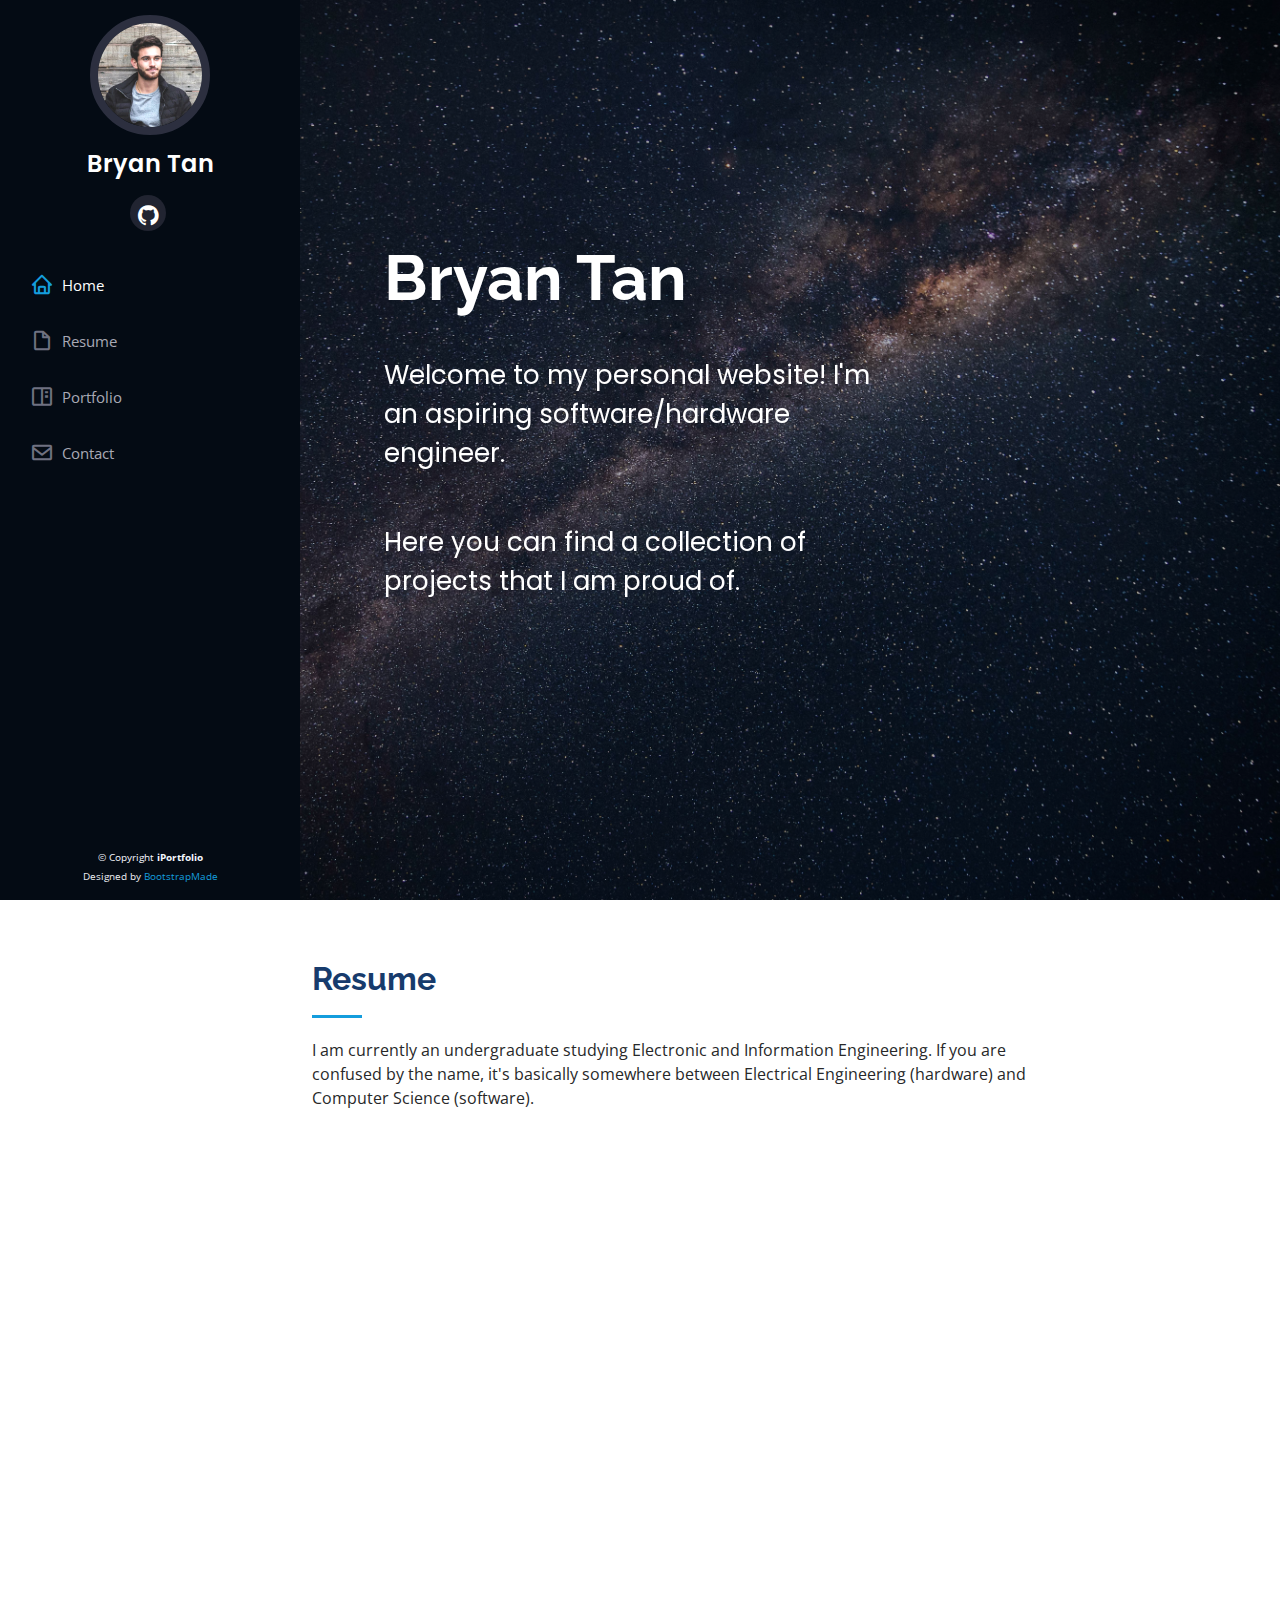
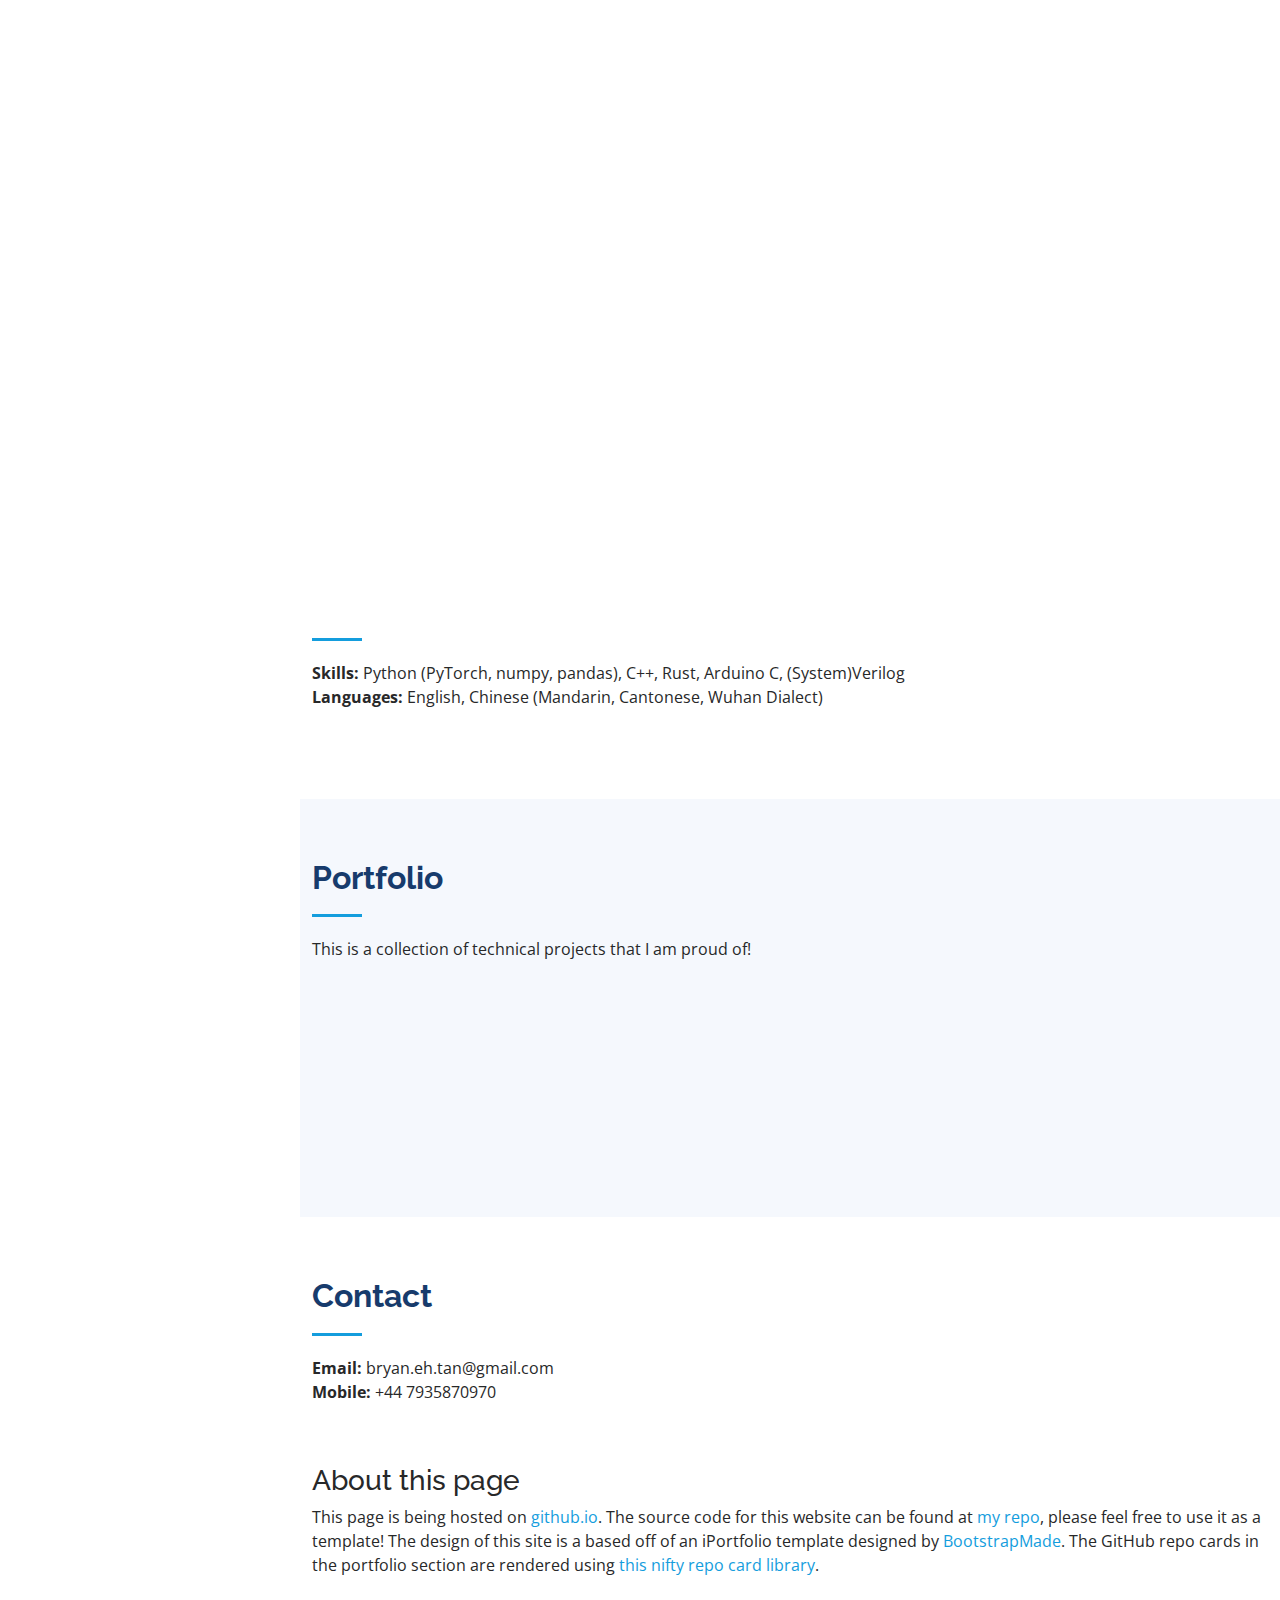
==== commit aa8aa60d: "nit" ====
--- a/index.html
+++ b/index.html
@@ -255,7 +255,7 @@
             This page is being hosted on <a href="https://docs.github.com/en/pages/getting-started-with-github-pages/about-github-pages">github.io</a>. 
             The source code for this website can be found at <a href="https://github.com/bet20ICL/bet20ICL.github.io">my repo</a>, please feel free to use it as a template!
             The design of this site is a based off of an iPortfolio template designed by <a href="https://bootstrapmade.com/">BootstrapMade</a>. 
-            The GitHub repo cards in are rendered using <a href="https://github.com/tarptaeya/repo-card">this nifty repo card library</a>.
+            The GitHub repo cards in the portfolio section are rendered using <a href="https://github.com/tarptaeya/repo-card">this nifty repo card library</a>.
           </p>
       </div>
     </section><!-- End Contact Section -->
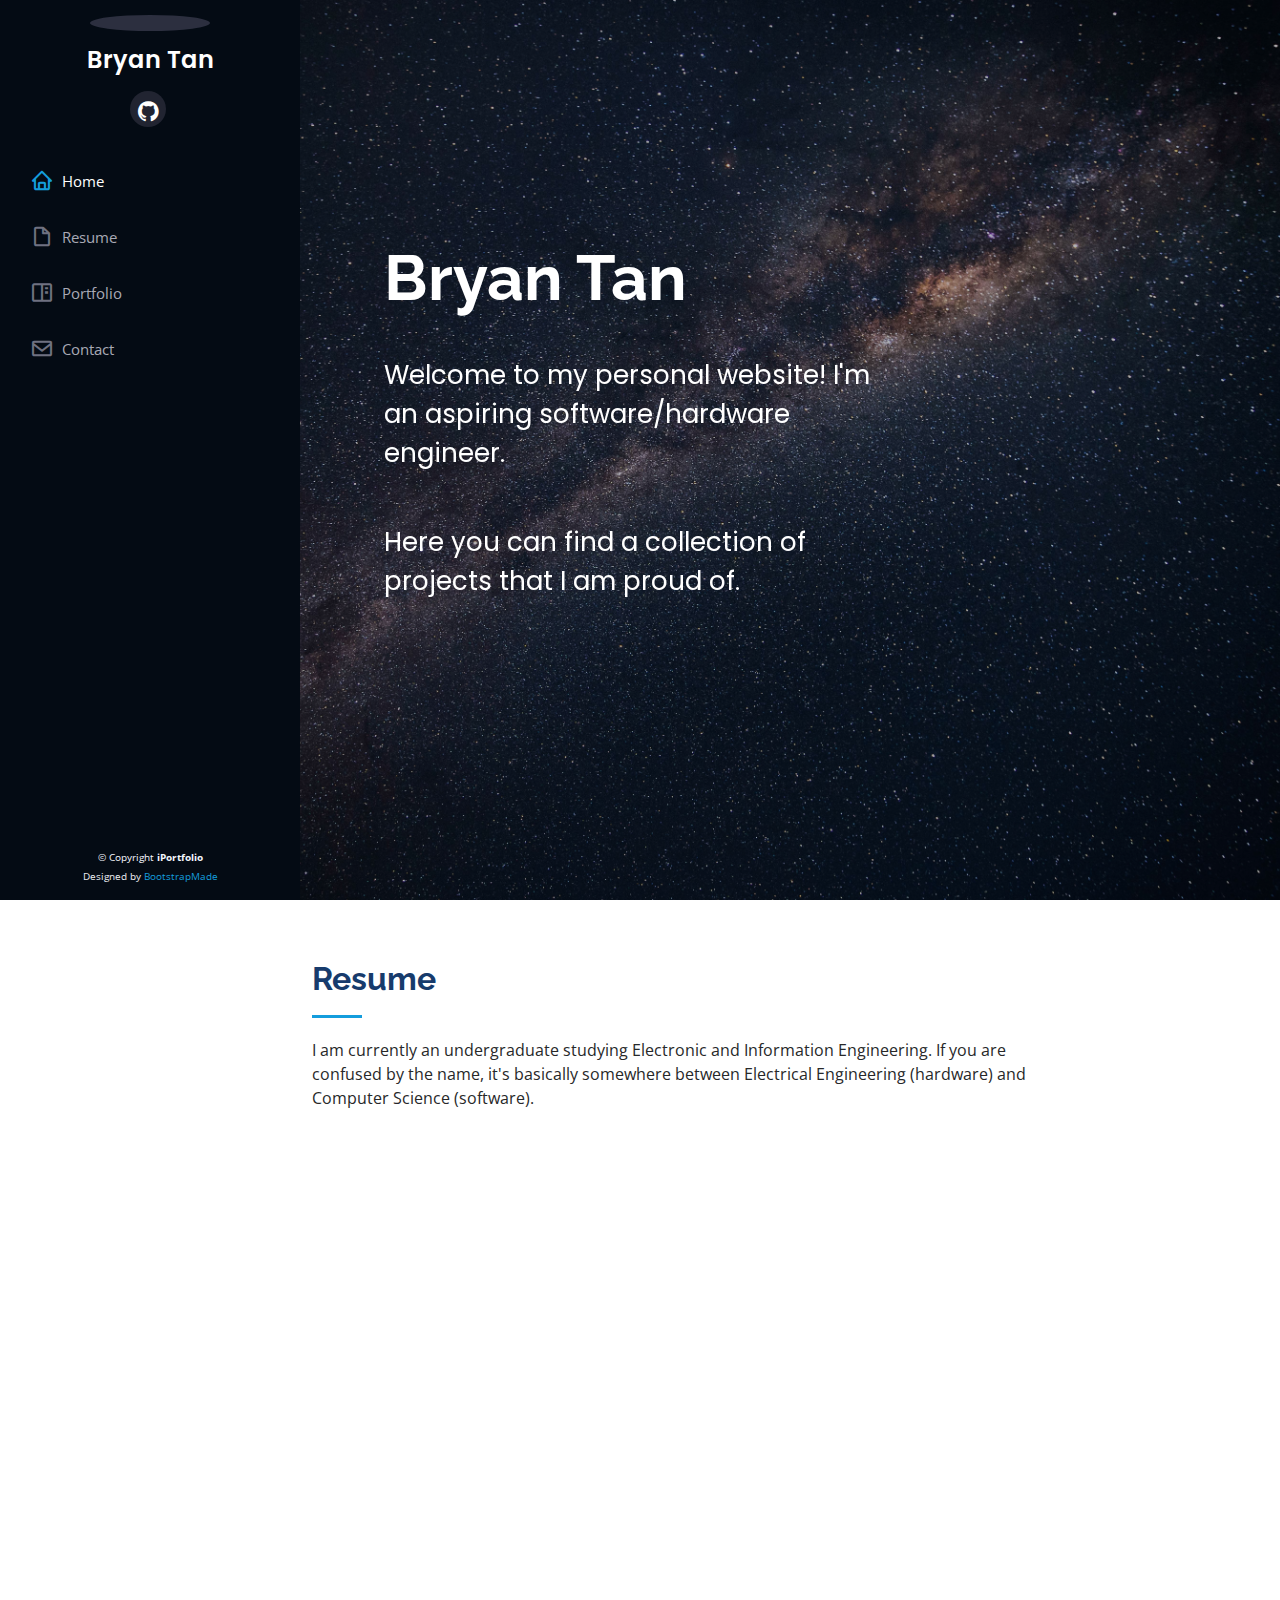
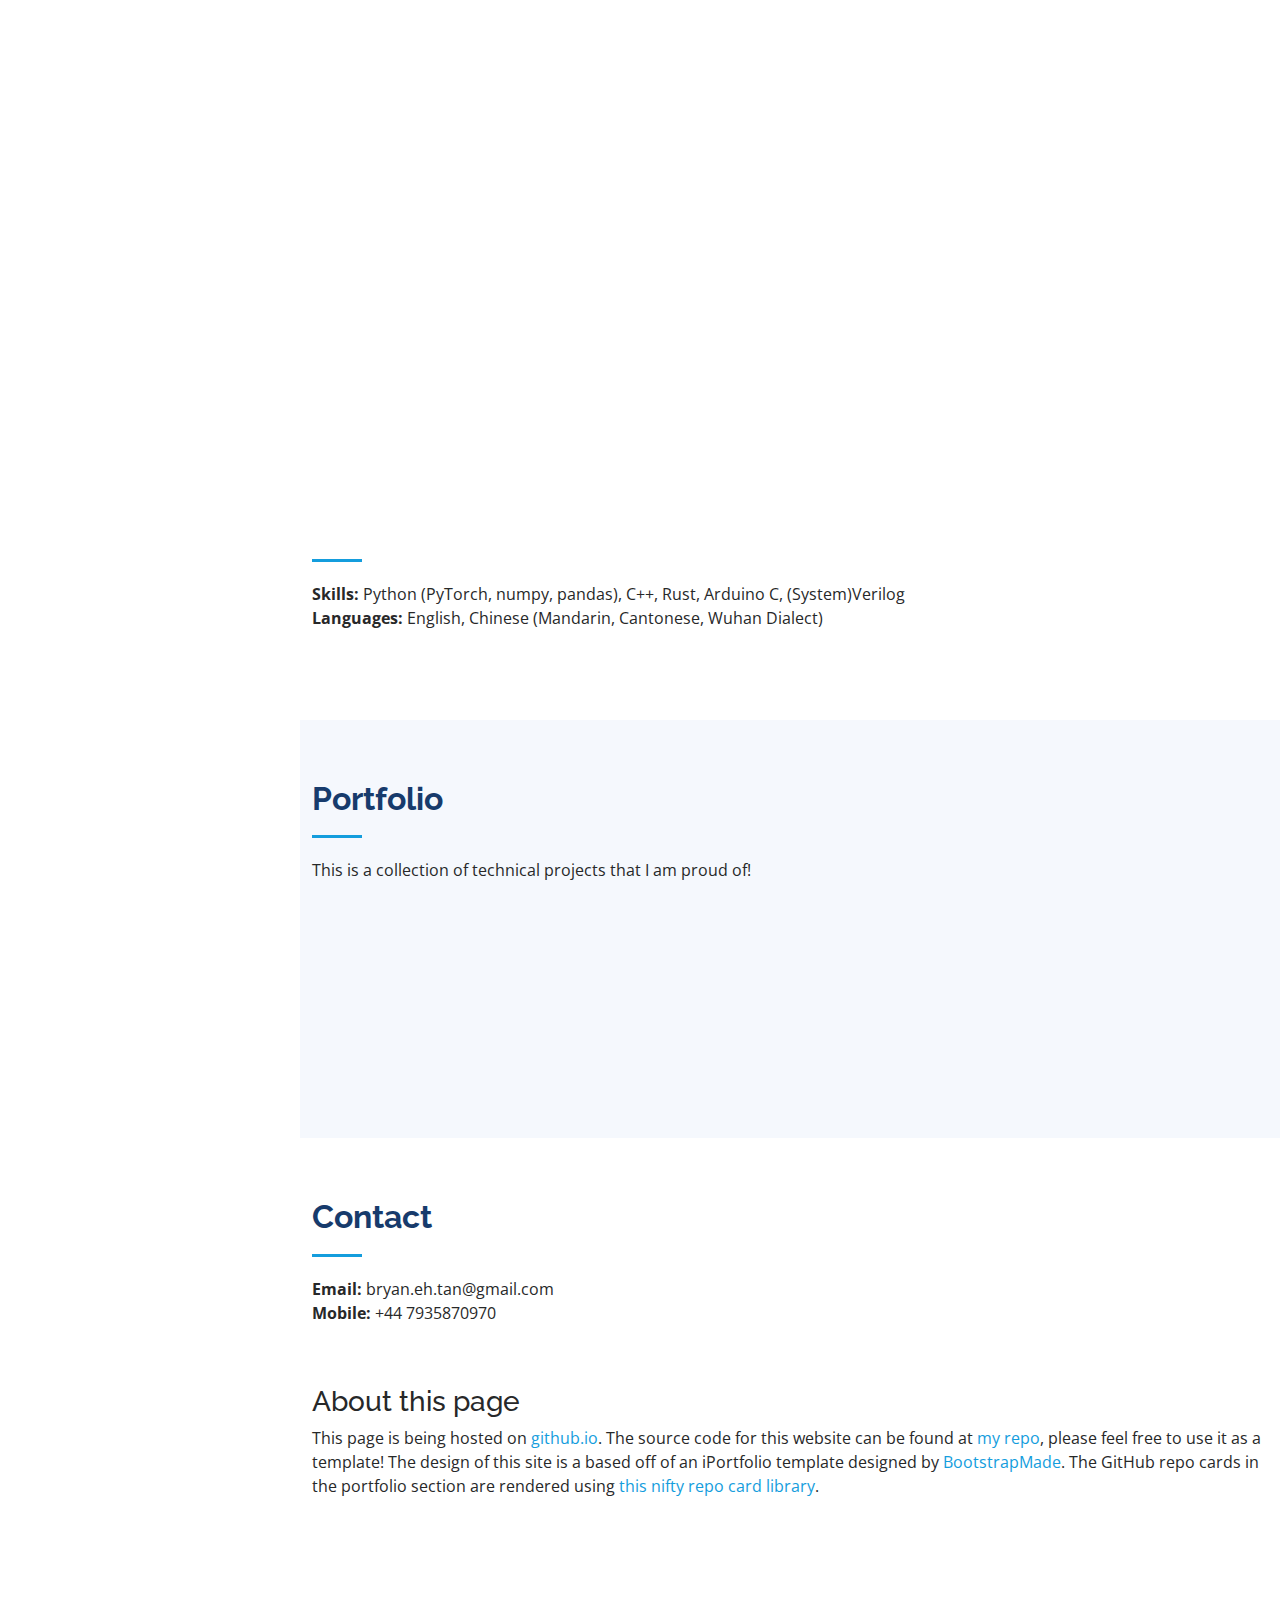
==== commit a1496f09: "update profile pic" ====
--- a/index.html
+++ b/index.html
@@ -47,7 +47,7 @@
     <div class="d-flex flex-column">
 
       <div class="profile">
-        <img src="assets/img/profile-img.jpg" alt="" class="img-fluid rounded-circle">
+        <img src="assets/img/headshot.jpeg" alt="" class="img-fluid rounded-circle">
         <h1 class="text-light"><a href="index.html">Bryan Tan</a></h1>
         <div class="social-links mt-3 text-center">
           <a href="#" class="linkedin"><i class="fa fa-github" style="font-size:24px"></i></i></a>
@@ -110,14 +110,8 @@
               <p><b>Academic</b></p>
               <p>Top 5% of cohort in Year 1 and Year 2, recipient of Dean's List Award.</p>
               <p>I work as a teaching assistant for the following modules: Compilers, Intro to C++ and first year Mathematics</p>
-              <p>Modules I enjoyed:</p>
-              <ul>
-                <li>Digital Systems Design - building custom hardware accelerators on FPGA</li>
-                <li>Distributed Algorithms - implementing and modelling consensus algorithms</li>
-                <li>Advanced Computer Architecture - topics include OOO execution, superscalar, GPU designs</li>
-                <li>Intro to Machine Learning - the mathematical foundations of different ML models from linear regression to MLP</li>
-                <li>Spanish, Japanese - beginner level courses</li>
-              </ul>
+              <p>Modules I enjoyed: Digital Systems Design, Distributed Algorithms, Advanced Computer Architecture, Intro to Machine Learning, beginner Spanish and Japanese</p>
+
               <p><b>Extracurricular</b></p>
               <p><u>Imperial Formula Racing:</u></p>
               <ul><li>writing microcontroller software for our Formula SAE Electric car</li></ul>
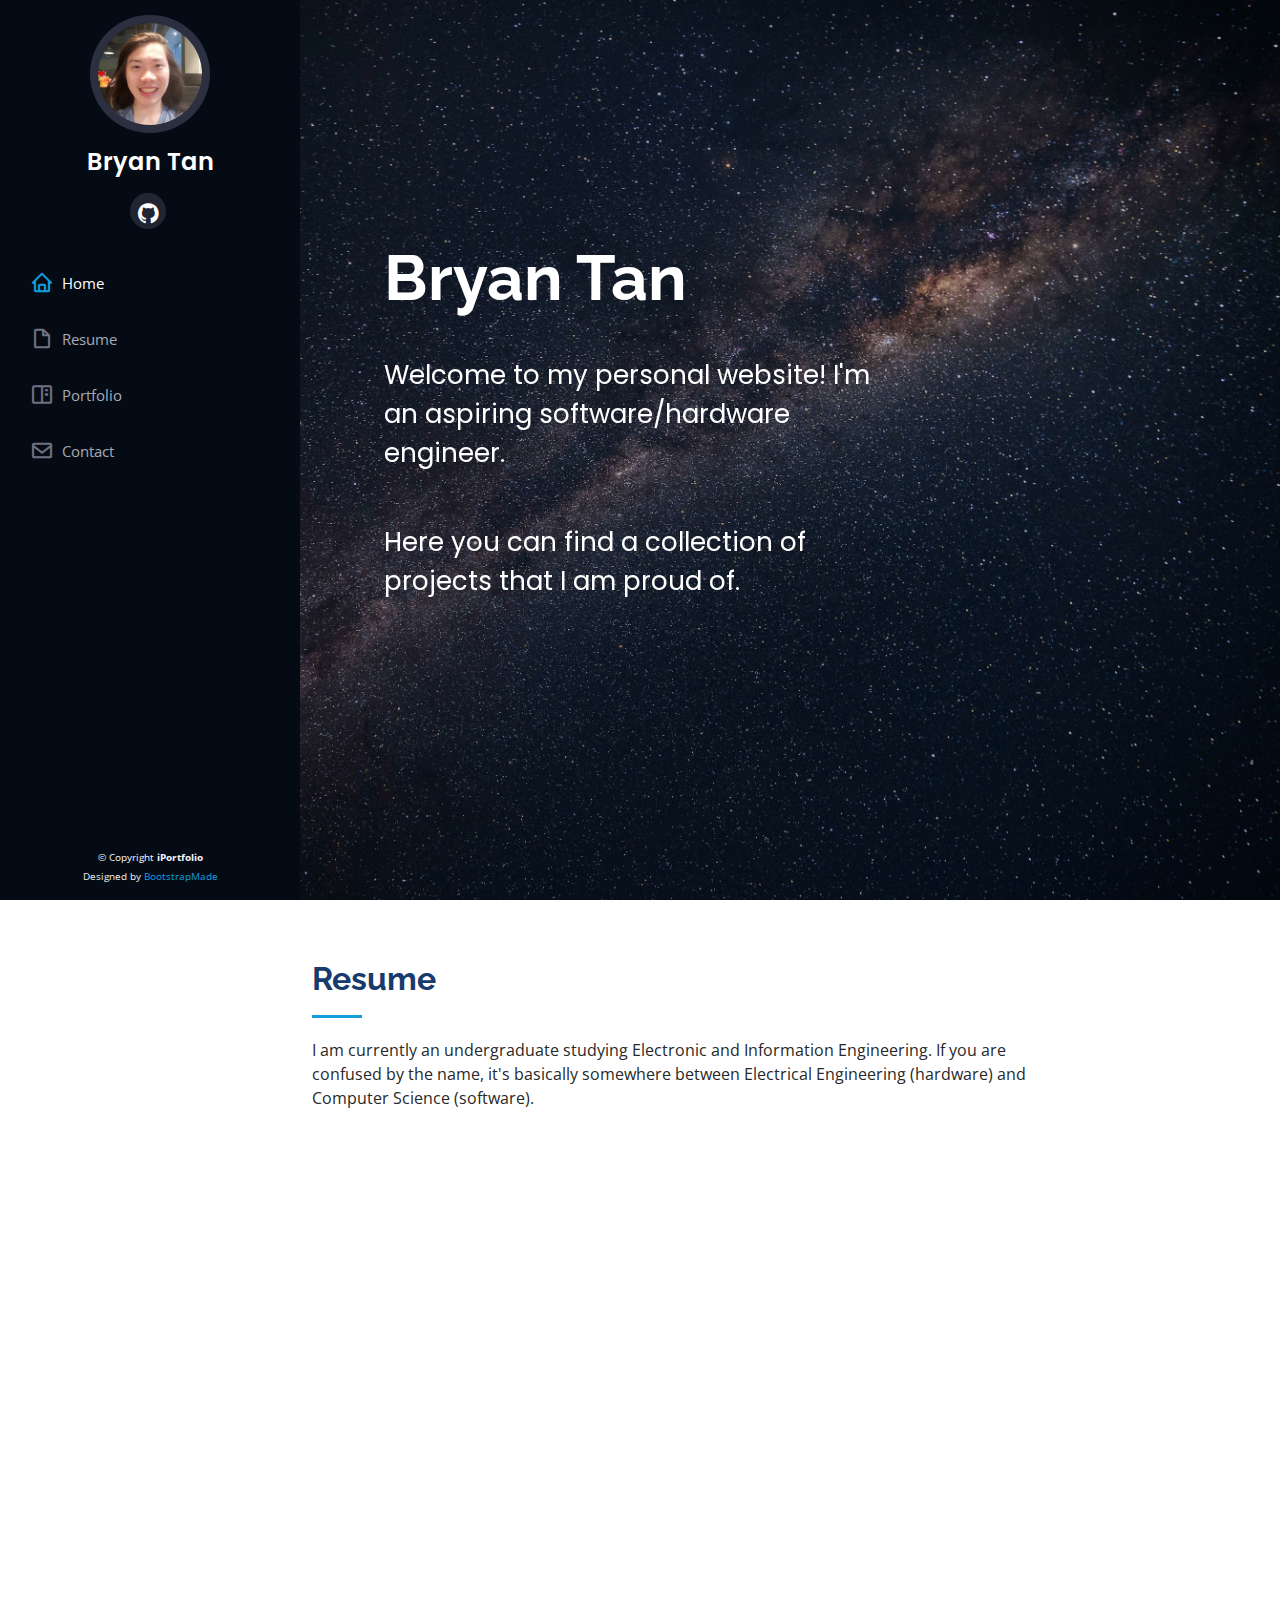
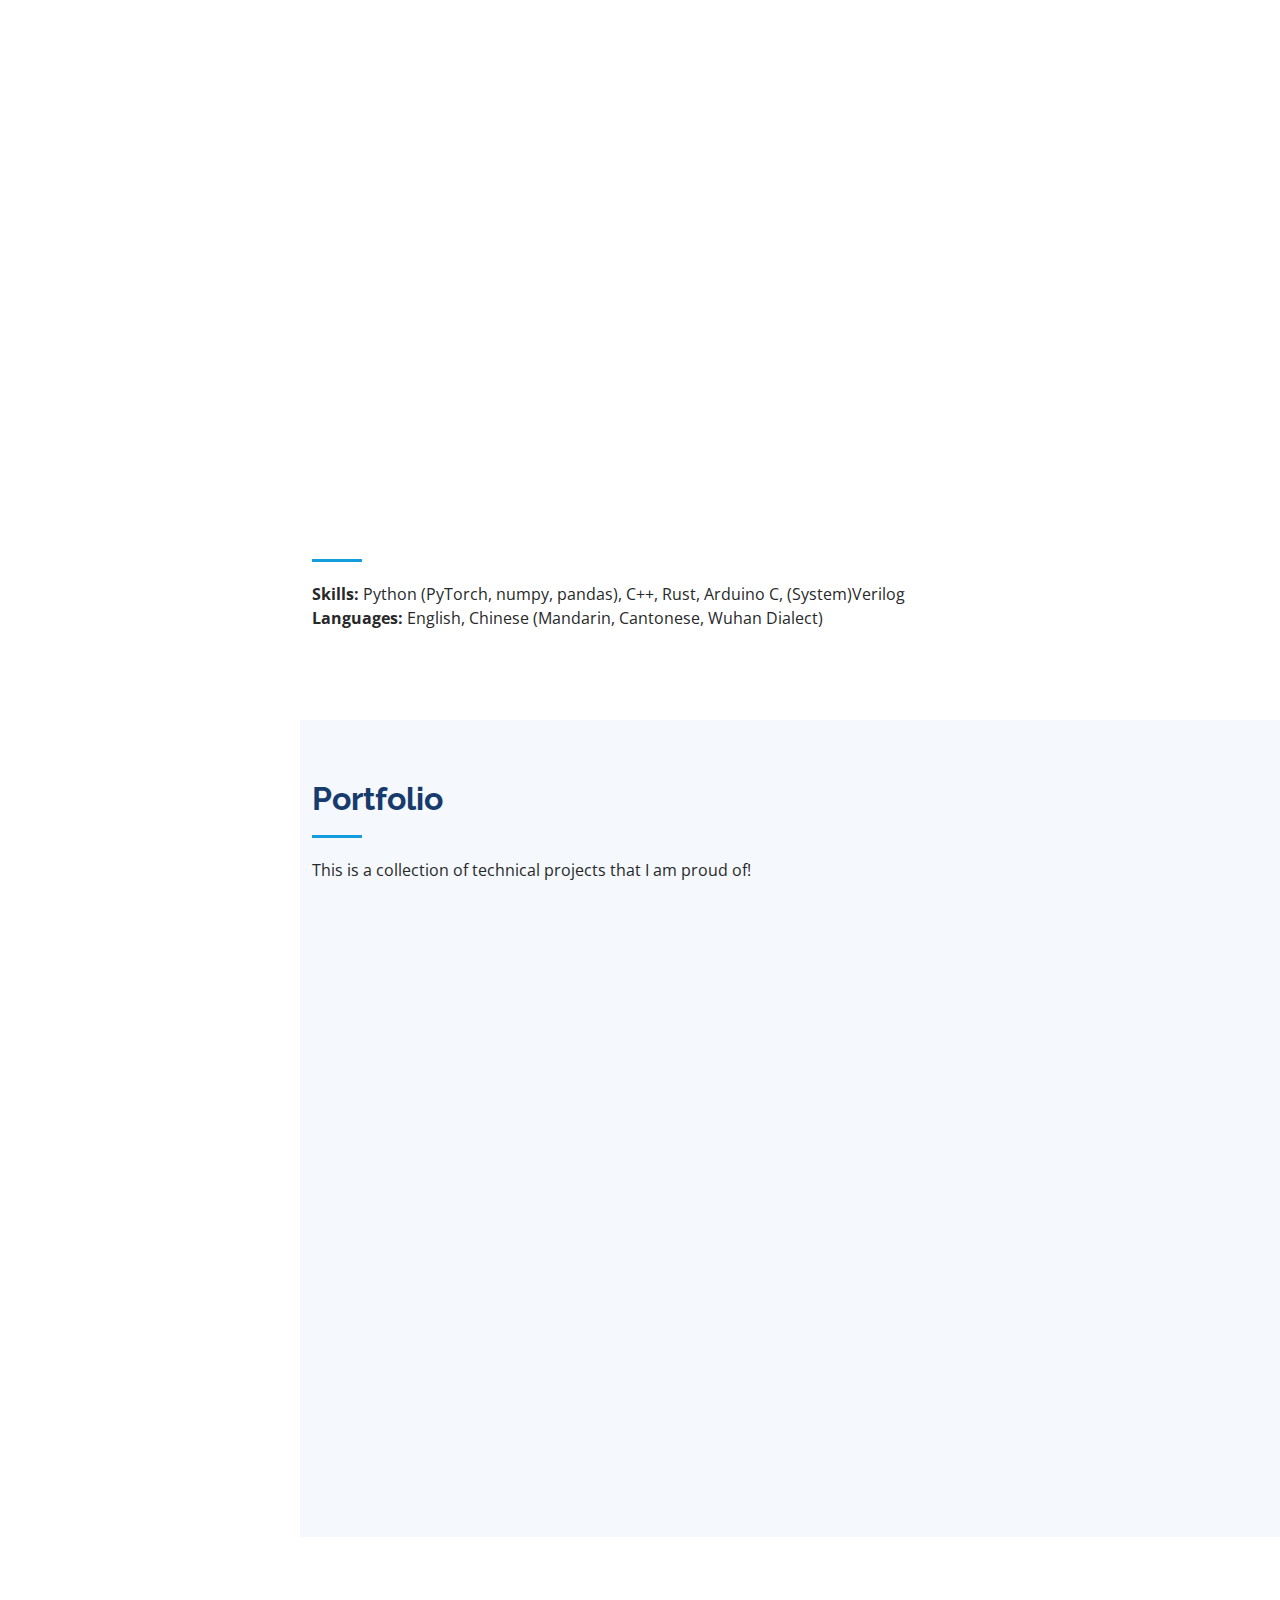
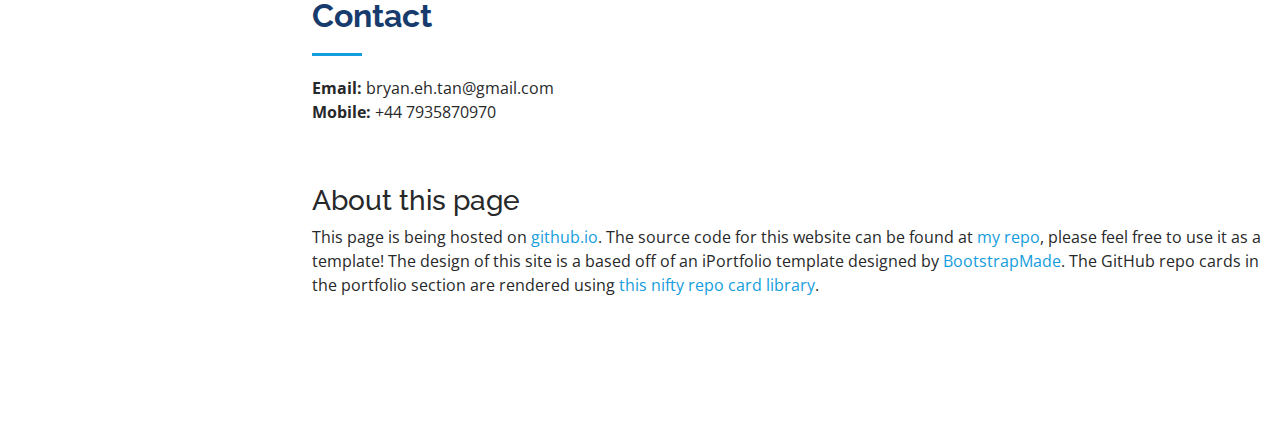
==== commit 84eb4c63: "new pfp and fixed all bugs" ====
--- a/index.html
+++ b/index.html
@@ -38,6 +38,7 @@
 </head>
 
 <body>
+  <!-- <script src="https://tarptaeya.github.io/repo-card/repo-card.js"></script> -->
 
   <!-- ======= Mobile nav toggle button ======= -->
   <i class="bi bi-list mobile-nav-toggle d-xl-none"></i>
@@ -47,10 +48,10 @@
     <div class="d-flex flex-column">
 
       <div class="profile">
-        <img src="assets/img/headshot.jpeg" alt="" class="img-fluid rounded-circle">
+        <img src="assets/img/headshot.jpg" alt="" class="img-fluid rounded-circle">
         <h1 class="text-light"><a href="index.html">Bryan Tan</a></h1>
         <div class="social-links mt-3 text-center">
-          <a href="#" class="linkedin"><i class="fa fa-github" style="font-size:24px"></i></i></a>
+          <a href="https://github.com/bet20ICL" class="linkedin"><i class="fa fa-github" style="font-size:24px"></i></i></a>
         </div>
       </div>
 
@@ -167,6 +168,7 @@
         </div>
 
         <div class="row" data-aos="fade-up">
+        <!-- <div class="row"> -->
           <div class="col-lg-12 d-flex justify-content-center">
             <ul id="portfolio-flters">
               <li data-filter="*" class="filter-active">All</li>
@@ -177,55 +179,418 @@
           </div>
         </div>
 
-        <div class="row portfolio-container" data-aos="fade-up" data-aos-delay="100">
+        <div class="row portfolio-container" data-aos="fade-up" data-aos-delay="500">
+        <!-- <div class="row portfolio-container" > -->
 
           <div class="col-lg-4 col-md-6 portfolio-item filter-app">
             <div class="port-wrap-custom">
-              <div class="repo-card" data-repo="bet20ICL/interpreters-c-compiler"></div>
-            </div>
-          </div>
-
+              <div class="repo-card" data-repo="bet20ICL/interpreters-c-compiler">
+                <div
+                  style="font-family: -apple-system,BlinkMacSystemFont,Segoe UI,Helvetica,Arial,sans-serif,Apple Color Emoji,Segoe UI Emoji; border: 1px solid #e1e4e8; border-radius: 6px; background: white; padding: 16px; font-size: 14px; line-height: 1.5; color: #24292e;">
+                  <div style="display: flex; align-items: center;">
+                    <svg style="fill: #586069; margin-right: 8px;" viewBox="0 0 16 16" version="1.1" width="16" height="16"
+                      aria-hidden="true">
+                      <path fill-rule="evenodd"
+                        d="M2 2.5A2.5 2.5 0 014.5 0h8.75a.75.75 0 01.75.75v12.5a.75.75 0 01-.75.75h-2.5a.75.75 0 110-1.5h1.75v-2h-8a1 1 0 00-.714 1.7.75.75 0 01-1.072 1.05A2.495 2.495 0 012 11.5v-9zm10.5-1V9h-8c-.356 0-.694.074-1 .208V2.5a1 1 0 011-1h8zM5 12.25v3.25a.25.25 0 00.4.2l1.45-1.087a.25.25 0 01.3 0L8.6 15.7a.25.25 0 00.4-.2v-3.25a.25.25 0 00-.25-.25h-3.5a.25.25 0 00-.25.25z">
+                      </path>
+                    </svg>
+                    <span style="font-weight: 600; color: #0366d6;">
+                      <a style="text-decoration: none; color: inherit;"
+                        href="https://github.com/bet20ICL/interpreters-c-compiler">interpreters-c-compiler</a>
+                    </span>
+                  </div>
+                  <div style="display: none; font-size: 12px; color: #586069;">Forked from <a
+                      style="color: inherit; text-decoration: none;" href=""></a></div>
+                  <div style="font-size: 12px; margin-bottom: 16px; margin-top: 8px; color: #586069;">A C90 to MIPS1 assembly
+                    compiler written in C++, using Flex and Bison</div>
+                  <div style="font-size: 12px; color: #586069; display: flex;">
+                    <div style=" margin-right: 16px;">
+                      <span
+                        style="width: 12px; height: 12px; border-radius: 100%; background-color: #f34b7d; display: inline-block; top: 1px; position: relative;"></span>
+                      <span>C++</span>
+                    </div>
+                    <div style="display: flex; align-items: center; margin-right: 16px;">
+                      <svg style="fill: #586069;" aria-label="stars" viewBox="0 0 16 16" version="1.1" width="16" height="16"
+                        role="img">
+                        <path fill-rule="evenodd"
+                          d="M8 .25a.75.75 0 01.673.418l1.882 3.815 4.21.612a.75.75 0 01.416 1.279l-3.046 2.97.719 4.192a.75.75 0 01-1.088.791L8 12.347l-3.766 1.98a.75.75 0 01-1.088-.79l.72-4.194L.818 6.374a.75.75 0 01.416-1.28l4.21-.611L7.327.668A.75.75 0 018 .25zm0 2.445L6.615 5.5a.75.75 0 01-.564.41l-3.097.45 2.24 2.184a.75.75 0 01.216.664l-.528 3.084 2.769-1.456a.75.75 0 01.698 0l2.77 1.456-.53-3.084a.75.75 0 01.216-.664l2.24-2.183-3.096-.45a.75.75 0 01-.564-.41L8 2.694v.001z">
+                        </path>
+                      </svg>
+                      &nbsp; <span>1</span>
+                    </div>
+                    <div style="display: none; align-items: center;">
+                      <svg style="fill: #586069;" aria-label="fork" viewBox="0 0 16 16" version="1.1" width="16" height="16"
+                        role="img">
+                        <path fill-rule="evenodd"
+                          d="M5 3.25a.75.75 0 11-1.5 0 .75.75 0 011.5 0zm0 2.122a2.25 2.25 0 10-1.5 0v.878A2.25 2.25 0 005.75 8.5h1.5v2.128a2.251 2.251 0 101.5 0V8.5h1.5a2.25 2.25 0 002.25-2.25v-.878a2.25 2.25 0 10-1.5 0v.878a.75.75 0 01-.75.75h-4.5A.75.75 0 015 6.25v-.878zm3.75 7.378a.75.75 0 11-1.5 0 .75.75 0 011.5 0zm3-8.75a.75.75 0 100-1.5.75.75 0 000 1.5z">
+                        </path>
+                      </svg>
+                      &nbsp; <span>0</span>
+                    </div>
+                  </div>
+                </div>
+              </div>
+            </div>
+          </div>
+        
           <div class="col-lg-4 col-md-6 portfolio-item filter-app">
             <div class="port-wrap-custom">
-              <div class="repo-card" data-repo="bet20ICL/Design-Project"></div>
-            </div>
-          </div>
-
+              <div class="repo-card" data-repo="bet20ICL/Design-Project">
+                <div
+                  style="font-family: -apple-system,BlinkMacSystemFont,Segoe UI,Helvetica,Arial,sans-serif,Apple Color Emoji,Segoe UI Emoji; border: 1px solid #e1e4e8; border-radius: 6px; background: white; padding: 16px; font-size: 14px; line-height: 1.5; color: #24292e;">
+                  <div style="display: flex; align-items: center;">
+                    <svg style="fill: #586069; margin-right: 8px;" viewBox="0 0 16 16" version="1.1" width="16" height="16"
+                      aria-hidden="true">
+                      <path fill-rule="evenodd"
+                        d="M2 2.5A2.5 2.5 0 014.5 0h8.75a.75.75 0 01.75.75v12.5a.75.75 0 01-.75.75h-2.5a.75.75 0 110-1.5h1.75v-2h-8a1 1 0 00-.714 1.7.75.75 0 01-1.072 1.05A2.495 2.495 0 012 11.5v-9zm10.5-1V9h-8c-.356 0-.694.074-1 .208V2.5a1 1 0 011-1h8zM5 12.25v3.25a.25.25 0 00.4.2l1.45-1.087a.25.25 0 01.3 0L8.6 15.7a.25.25 0 00.4-.2v-3.25a.25.25 0 00-.25-.25h-3.5a.25.25 0 00-.25.25z">
+                      </path>
+                    </svg>
+                    <span style="font-weight: 600; color: #0366d6;">
+                      <a style="text-decoration: none; color: inherit;"
+                        href="https://github.com/bet20ICL/Design-Project">Design-Project</a>
+                    </span>
+                  </div>
+                  <div style="display: none; font-size: 12px; color: #586069;">Forked from <a
+                      style="color: inherit; text-decoration: none;" href=""></a></div>
+                  <div style="font-size: 12px; margin-bottom: 16px; margin-top: 8px; color: #586069;">SPICE-inspired analogue
+                    circuit simulator in C++</div>
+                  <div style="font-size: 12px; color: #586069; display: flex;">
+                    <div style=" margin-right: 16px;">
+                      <span
+                        style="width: 12px; height: 12px; border-radius: 100%; background-color: #f34b7d; display: inline-block; top: 1px; position: relative;"></span>
+                      <span>C++</span>
+                    </div>
+                    <div style="display: flex; align-items: center; margin-right: 16px;">
+                      <svg style="fill: #586069;" aria-label="stars" viewBox="0 0 16 16" version="1.1" width="16" height="16"
+                        role="img">
+                        <path fill-rule="evenodd"
+                          d="M8 .25a.75.75 0 01.673.418l1.882 3.815 4.21.612a.75.75 0 01.416 1.279l-3.046 2.97.719 4.192a.75.75 0 01-1.088.791L8 12.347l-3.766 1.98a.75.75 0 01-1.088-.79l.72-4.194L.818 6.374a.75.75 0 01.416-1.28l4.21-.611L7.327.668A.75.75 0 018 .25zm0 2.445L6.615 5.5a.75.75 0 01-.564.41l-3.097.45 2.24 2.184a.75.75 0 01.216.664l-.528 3.084 2.769-1.456a.75.75 0 01.698 0l2.77 1.456-.53-3.084a.75.75 0 01.216-.664l2.24-2.183-3.096-.45a.75.75 0 01-.564-.41L8 2.694v.001z">
+                        </path>
+                      </svg>
+                      &nbsp; <span>1</span>
+                    </div>
+                    <div style="display: none; align-items: center;">
+                      <svg style="fill: #586069;" aria-label="fork" viewBox="0 0 16 16" version="1.1" width="16" height="16"
+                        role="img">
+                        <path fill-rule="evenodd"
+                          d="M5 3.25a.75.75 0 11-1.5 0 .75.75 0 011.5 0zm0 2.122a2.25 2.25 0 10-1.5 0v.878A2.25 2.25 0 005.75 8.5h1.5v2.128a2.251 2.251 0 101.5 0V8.5h1.5a2.25 2.25 0 002.25-2.25v-.878a2.25 2.25 0 10-1.5 0v.878a.75.75 0 01-.75.75h-4.5A.75.75 0 015 6.25v-.878zm3.75 7.378a.75.75 0 11-1.5 0 .75.75 0 011.5 0zm3-8.75a.75.75 0 100-1.5.75.75 0 000 1.5z">
+                        </path>
+                      </svg>
+                      &nbsp; <span>0</span>
+                    </div>
+                  </div>
+                </div>
+              </div>
+            </div>
+          </div>
+        
           <div class="col-lg-4 col-md-6 portfolio-item filter-app">
             <div class="port-wrap-custom">
-              <div class="repo-card" data-repo="bet20ICL/issie-ui-upgrade"></div>
-            </div>
-          </div>
-
+              <div class="repo-card" data-repo="bet20ICL/issie-ui-upgrade">
+                <div
+                  style="font-family: -apple-system,BlinkMacSystemFont,Segoe UI,Helvetica,Arial,sans-serif,Apple Color Emoji,Segoe UI Emoji; border: 1px solid #e1e4e8; border-radius: 6px; background: white; padding: 16px; font-size: 14px; line-height: 1.5; color: #24292e;">
+                  <div style="display: flex; align-items: center;">
+                    <svg style="fill: #586069; margin-right: 8px;" viewBox="0 0 16 16" version="1.1" width="16" height="16"
+                      aria-hidden="true">
+                      <path fill-rule="evenodd"
+                        d="M2 2.5A2.5 2.5 0 014.5 0h8.75a.75.75 0 01.75.75v12.5a.75.75 0 01-.75.75h-2.5a.75.75 0 110-1.5h1.75v-2h-8a1 1 0 00-.714 1.7.75.75 0 01-1.072 1.05A2.495 2.495 0 012 11.5v-9zm10.5-1V9h-8c-.356 0-.694.074-1 .208V2.5a1 1 0 011-1h8zM5 12.25v3.25a.25.25 0 00.4.2l1.45-1.087a.25.25 0 01.3 0L8.6 15.7a.25.25 0 00.4-.2v-3.25a.25.25 0 00-.25-.25h-3.5a.25.25 0 00-.25.25z">
+                      </path>
+                    </svg>
+                    <span style="font-weight: 600; color: #0366d6;">
+                      <a style="text-decoration: none; color: inherit;"
+                        href="https://github.com/bet20ICL/issie-ui-upgrade">issie-ui-upgrade</a>
+                    </span>
+                  </div>
+                  <div style="display: block; font-size: 12px; color: #586069;">Forked from <a
+                      style="color: inherit; text-decoration: none;"
+                      href="https://github.com/dharmilshah99/hlp23-team2">dharmilshah99/hlp23-team2</a></div>
+                  <div style="font-size: 12px; margin-bottom: 16px; margin-top: 8px; color: #586069;">A UI revamp of Issie - a
+                    visual digital hardware design application written in F#. https://tomcl.github.io/issie</div>
+                  <div style="font-size: 12px; color: #586069; display: flex;">
+                    <div style="display: none; margin-right: 16px;">
+                      <span
+                        style="width: 12px; height: 12px; border-radius: 100%; background-color: purple; display: inline-block; top: 1px; position: relative;"></span>
+                      <span>F#</span>
+                    </div>
+                    <div style="display: none; align-items: center; margin-right: 16px;">
+                      <svg style="fill: #586069;" aria-label="stars" viewBox="0 0 16 16" version="1.1" width="16" height="16"
+                        role="img">
+                        <path fill-rule="evenodd"
+                          d="M8 .25a.75.75 0 01.673.418l1.882 3.815 4.21.612a.75.75 0 01.416 1.279l-3.046 2.97.719 4.192a.75.75 0 01-1.088.791L8 12.347l-3.766 1.98a.75.75 0 01-1.088-.79l.72-4.194L.818 6.374a.75.75 0 01.416-1.28l4.21-.611L7.327.668A.75.75 0 018 .25zm0 2.445L6.615 5.5a.75.75 0 01-.564.41l-3.097.45 2.24 2.184a.75.75 0 01.216.664l-.528 3.084 2.769-1.456a.75.75 0 01.698 0l2.77 1.456-.53-3.084a.75.75 0 01.216-.664l2.24-2.183-3.096-.45a.75.75 0 01-.564-.41L8 2.694v.001z">
+                        </path>
+                      </svg>
+                      &nbsp; <span>1</span>
+                    </div>
+                    <div style="display: none; align-items: center;">
+                      <svg style="fill: #586069;" aria-label="fork" viewBox="0 0 16 16" version="1.1" width="16" height="16"
+                        role="img">
+                        <path fill-rule="evenodd"
+                          d="M5 3.25a.75.75 0 11-1.5 0 .75.75 0 011.5 0zm0 2.122a2.25 2.25 0 10-1.5 0v.878A2.25 2.25 0 005.75 8.5h1.5v2.128a2.251 2.251 0 101.5 0V8.5h1.5a2.25 2.25 0 002.25-2.25v-.878a2.25 2.25 0 10-1.5 0v.878a.75.75 0 01-.75.75h-4.5A.75.75 0 015 6.25v-.878zm3.75 7.378a.75.75 0 11-1.5 0 .75.75 0 011.5 0zm3-8.75a.75.75 0 100-1.5.75.75 0 000 1.5z">
+                        </path>
+                      </svg>
+                      &nbsp; <span>1</span>
+                    </div>
+                  </div>
+                </div>
+              </div>
+            </div>
+          </div>
+        
           <div class="col-lg-4 col-md-6 portfolio-item filter-app">
             <div class="port-wrap-custom">
-              <div class="repo-card" data-repo="bet20ICL/ddz"></div>
-            </div>
-          </div>
-          
+              <div class="repo-card" data-repo="bet20ICL/ddz">
+                <div
+                  style="font-family: -apple-system,BlinkMacSystemFont,Segoe UI,Helvetica,Arial,sans-serif,Apple Color Emoji,Segoe UI Emoji; border: 1px solid #e1e4e8; border-radius: 6px; background: white; padding: 16px; font-size: 14px; line-height: 1.5; color: #24292e;">
+                  <div style="display: flex; align-items: center;">
+                    <svg style="fill: #586069; margin-right: 8px;" viewBox="0 0 16 16" version="1.1" width="16" height="16"
+                      aria-hidden="true">
+                      <path fill-rule="evenodd"
+                        d="M2 2.5A2.5 2.5 0 014.5 0h8.75a.75.75 0 01.75.75v12.5a.75.75 0 01-.75.75h-2.5a.75.75 0 110-1.5h1.75v-2h-8a1 1 0 00-.714 1.7.75.75 0 01-1.072 1.05A2.495 2.495 0 012 11.5v-9zm10.5-1V9h-8c-.356 0-.694.074-1 .208V2.5a1 1 0 011-1h8zM5 12.25v3.25a.25.25 0 00.4.2l1.45-1.087a.25.25 0 01.3 0L8.6 15.7a.25.25 0 00.4-.2v-3.25a.25.25 0 00-.25-.25h-3.5a.25.25 0 00-.25.25z">
+                      </path>
+                    </svg>
+                    <span style="font-weight: 600; color: #0366d6;">
+                      <a style="text-decoration: none; color: inherit;" href="https://github.com/bet20ICL/ddz">ddz</a>
+                    </span>
+                  </div>
+                  <div style="display: none; font-size: 12px; color: #586069;">Forked from <a
+                      style="color: inherit; text-decoration: none;" href=""></a></div>
+                  <div style="font-size: 12px; margin-bottom: 16px; margin-top: 8px; color: #586069;">An implementation of the
+                    Chinese poker game Beat the Landlord (DDZ) in Reach</div>
+                  <div style="font-size: 12px; color: #586069; display: flex;">
+                    <div style=" margin-right: 16px;">
+                      <span
+                        style="width: 12px; height: 12px; border-radius: 100%; background-color: #f1e05a; display: inline-block; top: 1px; position: relative;"></span>
+                      <span>JavaScript</span>
+                    </div>
+                    <div style="display: flex; align-items: center; margin-right: 16px;">
+                      <svg style="fill: #586069;" aria-label="stars" viewBox="0 0 16 16" version="1.1" width="16" height="16"
+                        role="img">
+                        <path fill-rule="evenodd"
+                          d="M8 .25a.75.75 0 01.673.418l1.882 3.815 4.21.612a.75.75 0 01.416 1.279l-3.046 2.97.719 4.192a.75.75 0 01-1.088.791L8 12.347l-3.766 1.98a.75.75 0 01-1.088-.79l.72-4.194L.818 6.374a.75.75 0 01.416-1.28l4.21-.611L7.327.668A.75.75 0 018 .25zm0 2.445L6.615 5.5a.75.75 0 01-.564.41l-3.097.45 2.24 2.184a.75.75 0 01.216.664l-.528 3.084 2.769-1.456a.75.75 0 01.698 0l2.77 1.456-.53-3.084a.75.75 0 01.216-.664l2.24-2.183-3.096-.45a.75.75 0 01-.564-.41L8 2.694v.001z">
+                        </path>
+                      </svg>
+                      &nbsp; <span>2</span>
+                    </div>
+                    <div style="display: none; align-items: center;">
+                      <svg style="fill: #586069;" aria-label="fork" viewBox="0 0 16 16" version="1.1" width="16" height="16"
+                        role="img">
+                        <path fill-rule="evenodd"
+                          d="M5 3.25a.75.75 0 11-1.5 0 .75.75 0 011.5 0zm0 2.122a2.25 2.25 0 10-1.5 0v.878A2.25 2.25 0 005.75 8.5h1.5v2.128a2.251 2.251 0 101.5 0V8.5h1.5a2.25 2.25 0 002.25-2.25v-.878a2.25 2.25 0 10-1.5 0v.878a.75.75 0 01-.75.75h-4.5A.75.75 0 015 6.25v-.878zm3.75 7.378a.75.75 0 11-1.5 0 .75.75 0 011.5 0zm3-8.75a.75.75 0 100-1.5.75.75 0 000 1.5z">
+                        </path>
+                      </svg>
+                      &nbsp; <span>0</span>
+                    </div>
+                  </div>
+                </div>
+              </div>
+            </div>
+          </div>
+        
           <div class="col-lg-4 col-md-6 portfolio-item filter-card">
             <div class="port-wrap-custom">
-              <div class="repo-card" data-repo="bet20ICL/cosine_CORDIC_accelerator"></div>
-            </div>
-          </div>
-
+              <div class="repo-card" data-repo="bet20ICL/cosine_CORDIC_accelerator">
+                <div
+                  style="font-family: -apple-system,BlinkMacSystemFont,Segoe UI,Helvetica,Arial,sans-serif,Apple Color Emoji,Segoe UI Emoji; border: 1px solid #e1e4e8; border-radius: 6px; background: white; padding: 16px; font-size: 14px; line-height: 1.5; color: #24292e;">
+                  <div style="display: flex; align-items: center;">
+                    <svg style="fill: #586069; margin-right: 8px;" viewBox="0 0 16 16" version="1.1" width="16" height="16"
+                      aria-hidden="true">
+                      <path fill-rule="evenodd"
+                        d="M2 2.5A2.5 2.5 0 014.5 0h8.75a.75.75 0 01.75.75v12.5a.75.75 0 01-.75.75h-2.5a.75.75 0 110-1.5h1.75v-2h-8a1 1 0 00-.714 1.7.75.75 0 01-1.072 1.05A2.495 2.495 0 012 11.5v-9zm10.5-1V9h-8c-.356 0-.694.074-1 .208V2.5a1 1 0 011-1h8zM5 12.25v3.25a.25.25 0 00.4.2l1.45-1.087a.25.25 0 01.3 0L8.6 15.7a.25.25 0 00.4-.2v-3.25a.25.25 0 00-.25-.25h-3.5a.25.25 0 00-.25.25z">
+                      </path>
+                    </svg>
+                    <span style="font-weight: 600; color: #0366d6;">
+                      <a style="text-decoration: none; color: inherit;"
+                        href="https://github.com/bet20ICL/cosine_CORDIC_accelerator">cosine_CORDIC_accelerator</a>
+                    </span>
+                  </div>
+                  <div style="display: block; font-size: 12px; color: #586069;">Forked from <a
+                      style="color: inherit; text-decoration: none;"
+                      href="https://github.com/JeffreyWong20/Digital_System_Design">JeffreyWong20/Digital_System_Design</a>
+                  </div>
+                  <div style="font-size: 12px; margin-bottom: 16px; margin-top: 8px; color: #586069;">An custom hardware
+                    accelerator system for a trigonometric function (NIOS2 on Cyclone V) </div>
+                  <div style="font-size: 12px; color: #586069; display: flex;">
+                    <div style=" margin-right: 16px;">
+                      <span
+                        style="width: 12px; height: 12px; border-radius: 100%; background-color: #b2b7f8; display: inline-block; top: 1px; position: relative;"></span>
+                      <span>Verilog</span>
+                    </div>
+                    <div style="display: none; align-items: center; margin-right: 16px;">
+                      <svg style="fill: #586069;" aria-label="stars" viewBox="0 0 16 16" version="1.1" width="16" height="16"
+                        role="img">
+                        <path fill-rule="evenodd"
+                          d="M8 .25a.75.75 0 01.673.418l1.882 3.815 4.21.612a.75.75 0 01.416 1.279l-3.046 2.97.719 4.192a.75.75 0 01-1.088.791L8 12.347l-3.766 1.98a.75.75 0 01-1.088-.79l.72-4.194L.818 6.374a.75.75 0 01.416-1.28l4.21-.611L7.327.668A.75.75 0 018 .25zm0 2.445L6.615 5.5a.75.75 0 01-.564.41l-3.097.45 2.24 2.184a.75.75 0 01.216.664l-.528 3.084 2.769-1.456a.75.75 0 01.698 0l2.77 1.456-.53-3.084a.75.75 0 01.216-.664l2.24-2.183-3.096-.45a.75.75 0 01-.564-.41L8 2.694v.001z">
+                        </path>
+                      </svg>
+                      &nbsp; <span>0</span>
+                    </div>
+                    <div style="display: none; align-items: center;">
+                      <svg style="fill: #586069;" aria-label="fork" viewBox="0 0 16 16" version="1.1" width="16" height="16"
+                        role="img">
+                        <path fill-rule="evenodd"
+                          d="M5 3.25a.75.75 0 11-1.5 0 .75.75 0 011.5 0zm0 2.122a2.25 2.25 0 10-1.5 0v.878A2.25 2.25 0 005.75 8.5h1.5v2.128a2.251 2.251 0 101.5 0V8.5h1.5a2.25 2.25 0 002.25-2.25v-.878a2.25 2.25 0 10-1.5 0v.878a.75.75 0 01-.75.75h-4.5A.75.75 0 015 6.25v-.878zm3.75 7.378a.75.75 0 11-1.5 0 .75.75 0 011.5 0zm3-8.75a.75.75 0 100-1.5.75.75 0 000 1.5z">
+                        </path>
+                      </svg>
+                      &nbsp; <span>0</span>
+                    </div>
+                  </div>
+                </div>
+              </div>
+            </div>
+          </div>
+        
           <div class="col-lg-4 col-md-6 portfolio-item filter-card">
             <div class="port-wrap-custom">
-              <div class="repo-card" data-repo="bet20ICL/mips-core"></div>
-            </div>
-          </div>
-
+              <div class="repo-card" data-repo="bet20ICL/mips-core">
+                <div
+                  style="font-family: -apple-system,BlinkMacSystemFont,Segoe UI,Helvetica,Arial,sans-serif,Apple Color Emoji,Segoe UI Emoji; border: 1px solid #e1e4e8; border-radius: 6px; background: white; padding: 16px; font-size: 14px; line-height: 1.5; color: #24292e;">
+                  <div style="display: flex; align-items: center;">
+                    <svg style="fill: #586069; margin-right: 8px;" viewBox="0 0 16 16" version="1.1" width="16" height="16"
+                      aria-hidden="true">
+                      <path fill-rule="evenodd"
+                        d="M2 2.5A2.5 2.5 0 014.5 0h8.75a.75.75 0 01.75.75v12.5a.75.75 0 01-.75.75h-2.5a.75.75 0 110-1.5h1.75v-2h-8a1 1 0 00-.714 1.7.75.75 0 01-1.072 1.05A2.495 2.495 0 012 11.5v-9zm10.5-1V9h-8c-.356 0-.694.074-1 .208V2.5a1 1 0 011-1h8zM5 12.25v3.25a.25.25 0 00.4.2l1.45-1.087a.25.25 0 01.3 0L8.6 15.7a.25.25 0 00.4-.2v-3.25a.25.25 0 00-.25-.25h-3.5a.25.25 0 00-.25.25z">
+                      </path>
+                    </svg>
+                    <span style="font-weight: 600; color: #0366d6;">
+                      <a style="text-decoration: none; color: inherit;"
+                        href="https://github.com/bet20ICL/mips-core">mips-core</a>
+                    </span>
+                  </div>
+                  <div style="display: none; font-size: 12px; color: #586069;">Forked from <a
+                      style="color: inherit; text-decoration: none;" href=""></a></div>
+                  <div style="font-size: 12px; margin-bottom: 16px; margin-top: 8px; color: #586069;">Implementation of a MIPS
+                    CPU in SystemVerilog</div>
+                  <div style="font-size: 12px; color: #586069; display: flex;">
+                    <div style=" margin-right: 16px;">
+                      <span
+                        style="width: 12px; height: 12px; border-radius: 100%; background-color: #b2b7f8; display: inline-block; top: 1px; position: relative;"></span>
+                      <span>Verilog</span>
+                    </div>
+                    <div style="display: flex; align-items: center; margin-right: 16px;">
+                      <svg style="fill: #586069;" aria-label="stars" viewBox="0 0 16 16" version="1.1" width="16" height="16"
+                        role="img">
+                        <path fill-rule="evenodd"
+                          d="M8 .25a.75.75 0 01.673.418l1.882 3.815 4.21.612a.75.75 0 01.416 1.279l-3.046 2.97.719 4.192a.75.75 0 01-1.088.791L8 12.347l-3.766 1.98a.75.75 0 01-1.088-.79l.72-4.194L.818 6.374a.75.75 0 01.416-1.28l4.21-.611L7.327.668A.75.75 0 018 .25zm0 2.445L6.615 5.5a.75.75 0 01-.564.41l-3.097.45 2.24 2.184a.75.75 0 01.216.664l-.528 3.084 2.769-1.456a.75.75 0 01.698 0l2.77 1.456-.53-3.084a.75.75 0 01.216-.664l2.24-2.183-3.096-.45a.75.75 0 01-.564-.41L8 2.694v.001z">
+                        </path>
+                      </svg>
+                      &nbsp; <span>2</span>
+                    </div>
+                    <div style="display: flex; align-items: center;">
+                      <svg style="fill: #586069;" aria-label="fork" viewBox="0 0 16 16" version="1.1" width="16" height="16"
+                        role="img">
+                        <path fill-rule="evenodd"
+                          d="M5 3.25a.75.75 0 11-1.5 0 .75.75 0 011.5 0zm0 2.122a2.25 2.25 0 10-1.5 0v.878A2.25 2.25 0 005.75 8.5h1.5v2.128a2.251 2.251 0 101.5 0V8.5h1.5a2.25 2.25 0 002.25-2.25v-.878a2.25 2.25 0 10-1.5 0v.878a.75.75 0 01-.75.75h-4.5A.75.75 0 015 6.25v-.878zm3.75 7.378a.75.75 0 11-1.5 0 .75.75 0 011.5 0zm3-8.75a.75.75 0 100-1.5.75.75 0 000 1.5z">
+                        </path>
+                      </svg>
+                      &nbsp; <span>1</span>
+                    </div>
+                  </div>
+                </div>
+              </div>
+            </div>
+          </div>
+        
           <div class="col-lg-4 col-md-6 portfolio-item filter-web">
             <div class="port-wrap-custom">
-              <div class="repo-card" data-repo="dharmilshah99/DecisionTreeCoursework"></div>
-            </div>
-          </div>
-
+              <div class="repo-card" data-repo="dharmilshah99/DecisionTreeCoursework">
+                <div
+                  style="font-family: -apple-system,BlinkMacSystemFont,Segoe UI,Helvetica,Arial,sans-serif,Apple Color Emoji,Segoe UI Emoji; border: 1px solid #e1e4e8; border-radius: 6px; background: white; padding: 16px; font-size: 14px; line-height: 1.5; color: #24292e;">
+                  <div style="display: flex; align-items: center;">
+                    <svg style="fill: #586069; margin-right: 8px;" viewBox="0 0 16 16" version="1.1" width="16" height="16"
+                      aria-hidden="true">
+                      <path fill-rule="evenodd"
+                        d="M2 2.5A2.5 2.5 0 014.5 0h8.75a.75.75 0 01.75.75v12.5a.75.75 0 01-.75.75h-2.5a.75.75 0 110-1.5h1.75v-2h-8a1 1 0 00-.714 1.7.75.75 0 01-1.072 1.05A2.495 2.495 0 012 11.5v-9zm10.5-1V9h-8c-.356 0-.694.074-1 .208V2.5a1 1 0 011-1h8zM5 12.25v3.25a.25.25 0 00.4.2l1.45-1.087a.25.25 0 01.3 0L8.6 15.7a.25.25 0 00.4-.2v-3.25a.25.25 0 00-.25-.25h-3.5a.25.25 0 00-.25.25z">
+                      </path>
+                    </svg>
+                    <span style="font-weight: 600; color: #0366d6;">
+                      <a style="text-decoration: none; color: inherit;"
+                        href="https://github.com/dharmilshah99/DecisionTreeCoursework">DecisionTreeCoursework</a>
+                    </span>
+                  </div>
+                  <div style="display: none; font-size: 12px; color: #586069;">Forked from <a
+                      style="color: inherit; text-decoration: none;" href=""></a></div>
+                  <div style="font-size: 12px; margin-bottom: 16px; margin-top: 8px; color: #586069;">Introduction to ML -
+                    Decision Tree Coursework</div>
+                  <div style="font-size: 12px; color: #586069; display: flex;">
+                    <div style=" margin-right: 16px;">
+                      <span
+                        style="width: 12px; height: 12px; border-radius: 100%; background-color: #3572A5; display: inline-block; top: 1px; position: relative;"></span>
+                      <span>Python</span>
+                    </div>
+                    <div style="display: flex; align-items: center; margin-right: 16px;">
+                      <svg style="fill: #586069;" aria-label="stars" viewBox="0 0 16 16" version="1.1" width="16" height="16"
+                        role="img">
+                        <path fill-rule="evenodd"
+                          d="M8 .25a.75.75 0 01.673.418l1.882 3.815 4.21.612a.75.75 0 01.416 1.279l-3.046 2.97.719 4.192a.75.75 0 01-1.088.791L8 12.347l-3.766 1.98a.75.75 0 01-1.088-.79l.72-4.194L.818 6.374a.75.75 0 01.416-1.28l4.21-.611L7.327.668A.75.75 0 018 .25zm0 2.445L6.615 5.5a.75.75 0 01-.564.41l-3.097.45 2.24 2.184a.75.75 0 01.216.664l-.528 3.084 2.769-1.456a.75.75 0 01.698 0l2.77 1.456-.53-3.084a.75.75 0 01.216-.664l2.24-2.183-3.096-.45a.75.75 0 01-.564-.41L8 2.694v.001z">
+                        </path>
+                      </svg>
+                      &nbsp; <span>3</span>
+                    </div>
+                    <div style="display: flex; align-items: center;">
+                      <svg style="fill: #586069;" aria-label="fork" viewBox="0 0 16 16" version="1.1" width="16" height="16"
+                        role="img">
+                        <path fill-rule="evenodd"
+                          d="M5 3.25a.75.75 0 11-1.5 0 .75.75 0 011.5 0zm0 2.122a2.25 2.25 0 10-1.5 0v.878A2.25 2.25 0 005.75 8.5h1.5v2.128a2.251 2.251 0 101.5 0V8.5h1.5a2.25 2.25 0 002.25-2.25v-.878a2.25 2.25 0 10-1.5 0v.878a.75.75 0 01-.75.75h-4.5A.75.75 0 015 6.25v-.878zm3.75 7.378a.75.75 0 11-1.5 0 .75.75 0 011.5 0zm3-8.75a.75.75 0 100-1.5.75.75 0 000 1.5z">
+                        </path>
+                      </svg>
+                      &nbsp; <span>1</span>
+                    </div>
+                  </div>
+                </div>
+              </div>
+            </div>
+          </div>
+        
           <div class="col-lg-4 col-md-6 portfolio-item filter-web">
             <div class="port-wrap-custom">
-              <div class="repo-card" data-repo="bet20ICL/Genetic-Blotto"></div>
-            </div>
-          </div>
+              <div class="repo-card" data-repo="bet20ICL/Genetic-Blotto">
+                <div
+                  style="font-family: -apple-system,BlinkMacSystemFont,Segoe UI,Helvetica,Arial,sans-serif,Apple Color Emoji,Segoe UI Emoji; border: 1px solid #e1e4e8; border-radius: 6px; background: white; padding: 16px; font-size: 14px; line-height: 1.5; color: #24292e;">
+                  <div style="display: flex; align-items: center;">
+                    <svg style="fill: #586069; margin-right: 8px;" viewBox="0 0 16 16" version="1.1" width="16" height="16"
+                      aria-hidden="true">
+                      <path fill-rule="evenodd"
+                        d="M2 2.5A2.5 2.5 0 014.5 0h8.75a.75.75 0 01.75.75v12.5a.75.75 0 01-.75.75h-2.5a.75.75 0 110-1.5h1.75v-2h-8a1 1 0 00-.714 1.7.75.75 0 01-1.072 1.05A2.495 2.495 0 012 11.5v-9zm10.5-1V9h-8c-.356 0-.694.074-1 .208V2.5a1 1 0 011-1h8zM5 12.25v3.25a.25.25 0 00.4.2l1.45-1.087a.25.25 0 01.3 0L8.6 15.7a.25.25 0 00.4-.2v-3.25a.25.25 0 00-.25-.25h-3.5a.25.25 0 00-.25.25z">
+                      </path>
+                    </svg>
+                    <span style="font-weight: 600; color: #0366d6;">
+                      <a style="text-decoration: none; color: inherit;"
+                        href="https://github.com/bet20ICL/Genetic-Blotto">Genetic-Blotto</a>
+                    </span>
+                  </div>
+                  <div style="display: none; font-size: 12px; color: #586069;">Forked from <a
+                      style="color: inherit; text-decoration: none;" href=""></a></div>
+                  <div style="font-size: 12px; margin-bottom: 16px; margin-top: 8px; color: #586069;">Using a genetic algorithm
+                    to find an optimal solution to the Blotto Game</div>
+                  <div style="font-size: 12px; color: #586069; display: flex;">
+                    <div style=" margin-right: 16px;">
+                      <span
+                        style="width: 12px; height: 12px; border-radius: 100%; background-color: #DA5B0B; display: inline-block; top: 1px; position: relative;"></span>
+                      <span>Jupyter Notebook</span>
+                    </div>
+                    <div style="display: flex; align-items: center; margin-right: 16px;">
+                      <svg style="fill: #586069;" aria-label="stars" viewBox="0 0 16 16" version="1.1" width="16" height="16"
+                        role="img">
+                        <path fill-rule="evenodd"
+                          d="M8 .25a.75.75 0 01.673.418l1.882 3.815 4.21.612a.75.75 0 01.416 1.279l-3.046 2.97.719 4.192a.75.75 0 01-1.088.791L8 12.347l-3.766 1.98a.75.75 0 01-1.088-.79l.72-4.194L.818 6.374a.75.75 0 01.416-1.28l4.21-.611L7.327.668A.75.75 0 018 .25zm0 2.445L6.615 5.5a.75.75 0 01-.564.41l-3.097.45 2.24 2.184a.75.75 0 01.216.664l-.528 3.084 2.769-1.456a.75.75 0 01.698 0l2.77 1.456-.53-3.084a.75.75 0 01.216-.664l2.24-2.183-3.096-.45a.75.75 0 01-.564-.41L8 2.694v.001z">
+                        </path>
+                      </svg>
+                      &nbsp; <span>2</span>
+                    </div>
+                    <div style="display: none; align-items: center;">
+                      <svg style="fill: #586069;" aria-label="fork" viewBox="0 0 16 16" version="1.1" width="16" height="16"
+                        role="img">
+                        <path fill-rule="evenodd"
+                          d="M5 3.25a.75.75 0 11-1.5 0 .75.75 0 011.5 0zm0 2.122a2.25 2.25 0 10-1.5 0v.878A2.25 2.25 0 005.75 8.5h1.5v2.128a2.251 2.251 0 101.5 0V8.5h1.5a2.25 2.25 0 002.25-2.25v-.878a2.25 2.25 0 10-1.5 0v.878a.75.75 0 01-.75.75h-4.5A.75.75 0 015 6.25v-.878zm3.75 7.378a.75.75 0 11-1.5 0 .75.75 0 011.5 0zm3-8.75a.75.75 0 100-1.5.75.75 0 000 1.5z">
+                        </path>
+                      </svg>
+                      &nbsp; <span>0</span>
+                    </div>
+                  </div>
+                </div>
+              </div>
+            </div>
+          </div>        
 
         </div>
 
@@ -286,9 +651,6 @@
   <!-- Template Main JS File -->
   <script src="assets/js/main.js"></script>
 
-
-  <script src="https://tarptaeya.github.io/repo-card/repo-card.js"></script>
-
 </body>
 
 </html>--- a/assets/css/style.css
+++ b/assets/css/style.css
@@ -544,7 +544,7 @@
   text-transform: uppercase;
   color: #272829;
   margin-bottom: 5px;
-  transition: all 0.3s ease-in-out;
+  /* transition: all 0.3s ease-in-out; */
 }
 
 .portfolio #portfolio-flters li:hover,
@@ -557,7 +557,7 @@
 }
 
 .portfolio .port-wrap-custom {
-  /* transition: 0.3s; */
+  transition: 0.3s;
   position: relative;
   overflow: hidden;
   z-index: 2;
@@ -605,13 +605,13 @@
   border-left: 1px solid #37b3ed;
 }
 
-/* .portfolio .port-wrap-custom:hover::before {
+.portfolio .port-wrap-custom:hover::before {
   top: 0;
   left: 0;
   right: 0;
   bottom: 0;
   opacity: 1;
-} */
+}
 
 .portfolio .port-wrap-custom:hover .portfolio-links {
   opacity: 1;
